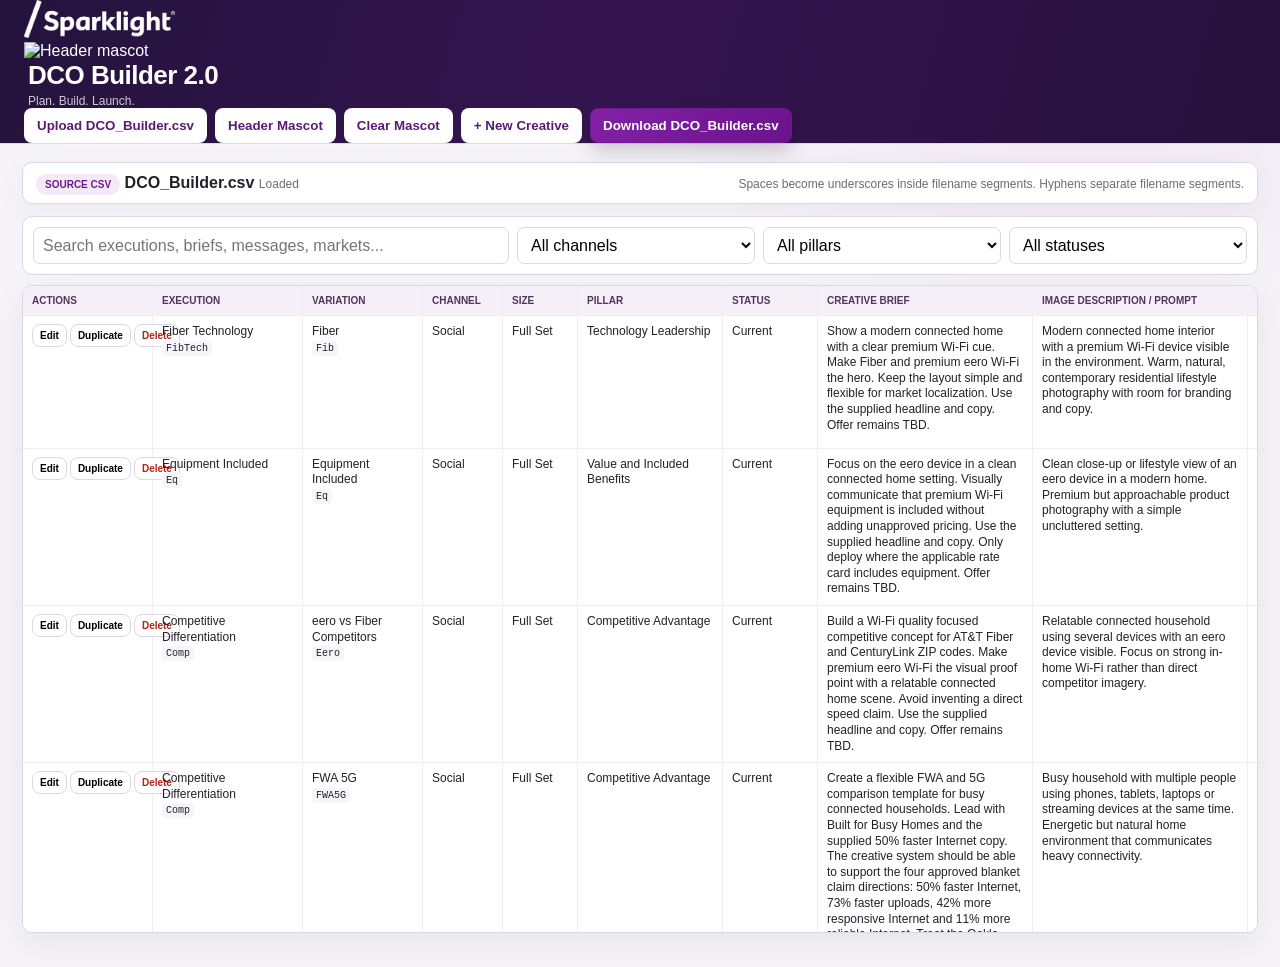
==== DCO_Builder_2.0.html @ 2aca65b0 "Add files via upload" ====
<!doctype html>
<html lang="en">
<head>
<meta charset="utf-8"><meta name="viewport" content="width=device-width,initial-scale=1">
<title>DCO Builder 2.0</title>
<link rel="stylesheet" href="DCO_Builder_2.0.css">
</head>
<body>
<header>
  <div class="header-row">
    <div class="brand-zone">
      <img class="brand-logo" src="assets/Sparklight(R)-reverse-rgb.png" alt="Sparklight" onerror="this.src='assets/Sparklight(R)-purple-rgb.png'">
      <div id="mascotSlot" class="mascot-slot"><img id="mascotImg" alt="Header mascot"></div>
      <div class="title-wrap"><h1>DCO Builder 2.0</h1><div class="sub">Plan. Build. Launch.</div></div>
    </div>
    <div class="actions">
      <button onclick="document.getElementById('csvFile').click()">Upload DCO_Builder.csv</button>
      <input id="csvFile" class="hidden" type="file" accept=".csv">
      <button onclick="document.getElementById('mascotFile').click()">Header Mascot</button>
      <input id="mascotFile" class="hidden" type="file" accept="image/*">
      <button onclick="clearMascot()">Clear Mascot</button>
      <button onclick="addRow()">+ New Creative</button>
      <button class="primary" onclick="downloadCSV()">Download DCO_Builder.csv</button>
    </div>
  </div>
</header>

<main>
<div class="source">
  <div><span class="pill">SOURCE CSV</span> <strong>DCO_Builder.csv</strong> <span class="sub" id="dirty">Loaded</span></div>
  <div class="sub">Spaces become underscores inside filename segments. Hyphens separate filename segments.</div>
</div>

<div class="toolbar">
  <input id="search" placeholder="Search executions, briefs, messages, markets..." oninput="render()">
  <select id="fc" onchange="render()"><option value="">All channels</option></select>
  <select id="fp" onchange="render()"><option value="">All pillars</option></select>
  <select id="fs" onchange="render()"><option value="">All statuses</option></select>
</div>

<div class="tablewrap"><table>
<thead><tr>
<th style="width:130px">Actions</th>
<th style="width:150px">Execution</th>
<th style="width:120px">Variation</th>
<th style="width:80px">Channel</th>
<th style="width:75px">Size</th>
<th style="width:145px">Pillar</th>
<th style="width:95px">Status</th>
<th style="width:215px">Creative Brief</th>
<th style="width:215px">Image Description / Prompt</th>
<th style="width:110px">Image</th>
<th style="width:215px">Supporting Copy</th>
<th style="width:280px">Details</th>
</tr></thead>
<tbody id="tbody"></tbody>
</table></div>
</main>

<div class="modal" id="modal"><div class="dialog">
<div class="dhead">
  <div><strong id="title">Edit Creative Execution</strong><div class="sub">Human-friendly names in front. Codes and proposed filenames are generated automatically.</div></div>
  <button onclick="closeM()">✕</button>
</div>
<div class="dbody"><div class="grid">

<div><label>Execution</label><input data-f="Execution" oninput="autoCodes()"></div>
<div><label>Variation</label><input data-f="Variation" oninput="autoCodes()"></div>
<div class="codebox"><label>Generated Codes</label><div class="row"><span class="code" id="execCodePreview"></span><span class="code" id="varCodePreview"></span></div></div>

<div><label>Channel</label><select data-f="Channel" onchange="refreshSizes()"><option>Display</option><option>Social</option><option>Landing Page</option><option>Email</option></select></div>
<div><label>Size</label><select data-f="Size" onchange="updateFilenamePreview()"></select><div id="sizeNote" class="size-note"></div></div>
<div><label>Status</label><select data-f="Status" onchange="statusChanged()"></select></div>

<div><label>Pillar</label><select data-f="Pillar"></select></div>
<div><label>Category</label><input data-f="Category"></div>
<div><label>Market Zip</label><input data-f="Market_Zip"></div>

<div class="two"><label>Target</label><input data-f="Target"></div>
<div><label>Offer</label><input data-f="Offer"></div>

<div id="startWrap" class="lifecycle hidden"><label>Start Date</label><input data-f="Start_Date" type="date"><div class="sub">Required when Status is Future.</div></div>
<div id="endWrap" class="lifecycle hidden"><label>End Date</label><input data-f="End_Date" type="date"><div class="sub">Required when Status is Retired.</div></div>

<div class="section"><div class="section-title">Creative Brief</div></div>
<div class="wide"><textarea data-f="Creative_Brief"></textarea></div>

<div class="section"><div class="section-title">Image Description / Prompt</div></div>
<div class="wide"><textarea data-f="Image_Description_Prompt"></textarea></div>

<div class="wide assetbox">
  <div id="assetPreview" class="asset-preview">No image selected</div>
  <div>
    <label>Image Asset</label>
    <input data-f="Image_Asset" placeholder="assets/example.jpg">
    <div class="asset-actions">
      <button type="button" onclick="document.getElementById('imageFile').click()">Choose Image</button>
      <input id="imageFile" class="hidden" type="file" accept="image/*">
      <button type="button" onclick="clearImage()">Clear</button>
    </div>
    <div class="asset-tip">The CSV stores the relative path as <strong>assets/filename.ext</strong>. Keep the actual file in the project's assets folder.</div>
  </div>
</div>

<div class="section"><div class="section-title">Supporting Copy <span class="sub">(not on ad)</span></div>
<div class="sub">Accompanying copy used outside the image file, such as the post text or caption that runs with a Social ad. It is delivered with the creative but is not placed on the image itself.</div></div>
<div class="wide"><textarea data-f="Supporting_Copy"></textarea></div>

<div class="section"><div class="section-title">Message Priority <span class="sub">(on-ad messages)</span></div>
<div class="sub">Required messages never drop. Remaining messages survive according to priority and available space.</div></div>
<div class="wide"><div id="msgs" class="msglist"></div></div>

<div class="section"><div class="section-title">Always Reserved Logo Area</div></div>
<div class="wide logo">
  <strong>Sparklight logo</strong> — template space is always reserved.
  <div class="logo-options">
    <div class="logo-card"><img src="assets/Sparklight(R)-black-rgb.png"><small>Black</small></div>
    <div class="logo-card"><img src="assets/Sparklight(R)-gray-rgb.png"><small>Gray</small></div>
    <div class="logo-card"><img src="assets/Sparklight(R)-purple-rgb.png"><small>Purple</small></div>
    <div class="logo-card dark"><img src="assets/Sparklight(R)-reverse-rgb.png"><small>Reverse</small></div>
  </div>
</div>

<div class="section"><div class="section-title">Legal</div></div>
<div class="wide"><label>Full Legal</label><textarea data-f="Legal_Full"></textarea></div>
<div class="wide"><label>Short Legal</label><textarea data-f="Legal_Short"></textarea></div>
<div class="wide"><label>Approval Notes</label><textarea data-f="Approval_Notes"></textarea></div>

<div class="section"><div class="section-title">Proposed Filename Preview</div><div class="sub">Format: DCO-Channel_Size-Execution-Variation. If Execution and Variation codes duplicate, the duplicate Variation segment is omitted.</div></div>
<div class="wide logicbox" id="filenamePreview"></div>

</div></div>
<div class="dfoot"><button onclick="closeM()">Cancel</button><button class="primary" onclick="save()">Save Creative</button></div>
</div></div>

<script>
const SEED=[{"Execution": "Fiber Technology", "Execution_Code": "FibTech", "Variation": "Fiber", "Variation_Code": "Fib", "Pillar": "Technology Leadership", "Category": "Fiber Technology", "Target": "Fiber enabled expansion markets and ZIP codes over indexing to fiber", "Market_Zip": "TBD", "Offer": "TBD", "Channel": "Social", "Size": "Full Set", "Status": "Current", "Start_Date": "", "End_Date": "", "Creative_Brief": "Show a modern connected home with a clear premium Wi-Fi cue. Make Fiber and premium eero Wi-Fi the hero. Keep the layout simple and flexible for market localization. Use the supplied headline and copy. Offer remains TBD.", "Image_Description_Prompt": "Modern connected home interior with a premium Wi-Fi device visible in the environment. Warm, natural, contemporary residential lifestyle photography with room for branding and copy.", "Image_Asset": "", "Supporting_Copy": "Experience Sparklight Fiber with Better Wi-Fi.", "Message_1": "Fiber Internet. Premium eero Wi-Fi.", "Message_1_Required": "1", "Message_2": "", "Message_2_Required": "0", "Message_3": "", "Message_3_Required": "0", "Message_4": "", "Message_4_Required": "0", "Message_5": "", "Message_5_Required": "0", "Message_6": "", "Message_6_Required": "0", "Legal_Full": "", "Legal_Short": "", "Approval_Notes": "Localize by market name where feasible."}, {"Execution": "Equipment Included", "Execution_Code": "Eq", "Variation": "Equipment Included", "Variation_Code": "Eq", "Pillar": "Value and Included Benefits", "Category": "Equipment Included", "Target": "Rate cards that include equipment", "Market_Zip": "TBD", "Offer": "TBD", "Channel": "Social", "Size": "Full Set", "Status": "Current", "Start_Date": "", "End_Date": "", "Creative_Brief": "Focus on the eero device in a clean connected home setting. Visually communicate that premium Wi-Fi equipment is included without adding unapproved pricing. Use the supplied headline and copy. Only deploy where the applicable rate card includes equipment. Offer remains TBD.", "Image_Description_Prompt": "Clean close-up or lifestyle view of an eero device in a modern home. Premium but approachable product photography with a simple uncluttered setting.", "Image_Asset": "", "Supporting_Copy": "No extra monthly equipment fees.", "Message_1": "Powerful eero Wi-Fi. Included.", "Message_1_Required": "1", "Message_2": "", "Message_2_Required": "0", "Message_3": "", "Message_3_Required": "0", "Message_4": "", "Message_4_Required": "0", "Message_5": "", "Message_5_Required": "0", "Message_6": "", "Message_6_Required": "0", "Legal_Full": "", "Legal_Short": "", "Approval_Notes": ""}, {"Execution": "Competitive Differentiation", "Execution_Code": "Comp", "Variation": "eero vs Fiber Competitors", "Variation_Code": "Eero", "Pillar": "Competitive Advantage", "Category": "Competitive Differentiation", "Target": "eero vs ATT Fiber and CenturyLink ZIP codes", "Market_Zip": "TBD", "Offer": "TBD", "Channel": "Social", "Size": "Full Set", "Status": "Current", "Start_Date": "", "End_Date": "", "Creative_Brief": "Build a Wi-Fi quality focused competitive concept for AT&T Fiber and CenturyLink ZIP codes. Make premium eero Wi-Fi the visual proof point with a relatable connected home scene. Avoid inventing a direct speed claim. Use the supplied headline and copy. Offer remains TBD.", "Image_Description_Prompt": "Relatable connected household using several devices with an eero device visible. Focus on strong in-home Wi-Fi rather than direct competitor imagery.", "Image_Asset": "", "Supporting_Copy": "Get award-winning eero Wi-Fi with Sparklight.", "Message_1": "Your Internet Is Only As Good As Your Wi-Fi", "Message_1_Required": "1", "Message_2": "", "Message_2_Required": "0", "Message_3": "", "Message_3_Required": "0", "Message_4": "", "Message_4_Required": "0", "Message_5": "", "Message_5_Required": "0", "Message_6": "", "Message_6_Required": "0", "Legal_Full": "", "Legal_Short": "", "Approval_Notes": ""}, {"Execution": "Competitive Differentiation", "Execution_Code": "Comp", "Variation": "FWA 5G", "Variation_Code": "FWA5G", "Pillar": "Competitive Advantage", "Category": "Competitive Differentiation", "Target": "Markets with high fixed wireless adoption and broad use across MSO", "Market_Zip": "TBD", "Offer": "TBD", "Channel": "Social", "Size": "Full Set", "Status": "Current", "Start_Date": "", "End_Date": "", "Creative_Brief": "Create a flexible FWA and 5G comparison template for busy connected households. Lead with Built for Busy Homes and the supplied 50% faster Internet copy. The creative system should be able to support the four approved blanket claim directions: 50% faster Internet, 73% faster uploads, 42% more responsive Internet and 11% more reliable Internet. Treat the Ookla support and disclaimer as required claim context. Offer remains TBD.", "Image_Description_Prompt": "Busy household with multiple people using phones, tablets, laptops or streaming devices at the same time. Energetic but natural home environment that communicates heavy connectivity.", "Image_Asset": "", "Supporting_Copy": "Sparklight delivers 50% faster Internet speeds than 5G Home Internet.*", "Message_1": "Built for Busy Homes", "Message_1_Required": "1", "Message_2": "Sparklight has 50% faster internet speeds than FWA and 5G Home Internet", "Message_2_Required": "0", "Message_3": "Sparklight has 73% faster upload speeds than FWA and 5G Home Internet", "Message_3_Required": "0", "Message_4": "Sparklight has 42% more responsive internet speeds than FWA and 5G Home Internet", "Message_4_Required": "0", "Message_5": "Sparklight has 11% more reliable internet speeds than FWA and 5G Home Internet.", "Message_5_Required": "0", "Message_6": "", "Message_6_Required": "0", "Legal_Full": "Based on Sparklight's analysis of Ookla Speedtest Intelligence data during H1 2026 in Sparklight's footprint. Ookla trademarks used under license and reprinted with permission.", "Legal_Short": "TBD - Approved short legal version required.", "Approval_Notes": "Ookla support required. Follow up is pending on the wording Sparklight's analysis."}, {"Execution": "Competitive Differentiation", "Execution_Code": "Comp", "Variation": "MetroNet", "Variation_Code": "Met_Vin", "Pillar": "Competitive Advantage", "Category": "Competitive Differentiation", "Target": "MetroNet comparison", "Market_Zip": "Vincennes_IN", "Offer": "TBD", "Channel": "Social", "Size": "Full Set", "Status": "Current", "Start_Date": "", "End_Date": "", "Creative_Brief": "Build a Vincennes specific competitive speed concept. Show a household with multiple people or devices to reinforce Enough Internet For Everyone, while making the fastest download speeds in Vincennes claim prominent. Use the supplied headline and copy and reserve space for the Ookla disclaimer. Offer remains TBD.", "Image_Description_Prompt": "Household with multiple people and connected devices in use at once. Comfortable everyday home setting that suggests enough bandwidth for everyone.", "Image_Asset": "", "Supporting_Copy": "Powered By The Fastest Download Speeds In Vincennes*.", "Message_1": "Enough Internet For Everyone", "Message_1_Required": "1", "Message_2": "Fastest download speeds in Vincennes based on Ookla Speedtest Intelligence data for 1H 2026.", "Message_2_Required": "0", "Message_3": "", "Message_3_Required": "0", "Message_4": "", "Message_4_Required": "0", "Message_5": "", "Message_5_Required": "0", "Message_6": "", "Message_6_Required": "0", "Legal_Full": "Based on Ookla Speedtest Intelligence data for 1H 2026. Ookla trademarks used under license and reprinted with permission.", "Legal_Short": "TBD - Approved short legal version required.", "Approval_Notes": "Ookla claim."}, {"Execution": "Competitive Differentiation", "Execution_Code": "Comp", "Variation": "CenturyLink", "Variation_Code": "Ctl_Boi", "Pillar": "Competitive Advantage", "Category": "Competitive Differentiation", "Target": "CenturyLink comparison", "Market_Zip": "Boise_ID", "Offer": "TBD", "Channel": "Social", "Size": "Full Set", "Status": "Current", "Start_Date": "", "End_Date": "", "Creative_Brief": "Create a Boise competitive comparison against CenturyLink. Make the faster download speed claim the main message and support it visually with Gig Internet and premium eero Wi-Fi. Keep the comparison clean rather than overly aggressive. Use the supplied headline and copy and reserve space for the Ookla disclaimer. Offer remains TBD.", "Image_Description_Prompt": "Modern household using multiple connected devices with a premium Wi-Fi device visible. Clean, confident lifestyle imagery suitable for a speed comparison message.", "Image_Asset": "", "Supporting_Copy": "Upgrade to Gig speed Internet with premium eero Wi-Fi.", "Message_1": "Sparklight Download Speeds Are Faster Than CenturyLink*", "Message_1_Required": "1", "Message_2": "Sparklight download speeds are faster than CenturyLink based on Ookla Speedtest Intelligence data for 1H 2026.", "Message_2_Required": "0", "Message_3": "", "Message_3_Required": "0", "Message_4": "", "Message_4_Required": "0", "Message_5": "", "Message_5_Required": "0", "Message_6": "", "Message_6_Required": "0", "Legal_Full": "Based on Ookla Speedtest Intelligence data for 1H 2026. Ookla trademarks used under license and reprinted with permission.", "Legal_Short": "TBD - Approved short legal version required.", "Approval_Notes": "Ookla claim."}, {"Execution": "Competitive Differentiation", "Execution_Code": "Comp", "Variation": "Plateau", "Variation_Code": "Plat_Ros", "Pillar": "Competitive Advantage", "Category": "Competitive Differentiation", "Target": "Plateau comparison", "Market_Zip": "Roswell_NM", "Offer": "TBD", "Channel": "Social", "Size": "Full Set", "Status": "Current", "Start_Date": "", "End_Date": "", "Creative_Brief": "Create a Roswell competitive comparison against Plateau. Make the faster download speed claim the primary message and support it with Gig Internet and premium eero Wi-Fi imagery. Use the supplied headline and copy and reserve space for the Ookla disclaimer. Route the finished creative to Ookla for review and approval. Offer remains TBD.", "Image_Description_Prompt": "Modern connected household with multiple devices and a premium Wi-Fi device visible. Confident, clean lifestyle imagery suitable for a faster-download message.", "Image_Asset": "", "Supporting_Copy": "Upgrade to Gig speed Internet with premium eero Wi-Fi.", "Message_1": "Sparklight Download Speeds Are Faster Than Plateau*", "Message_1_Required": "1", "Message_2": "Sparklight download speeds are faster than Plateau based on Ookla Speedtest Intelligence data for 1H 2026.", "Message_2_Required": "0", "Message_3": "", "Message_3_Required": "0", "Message_4": "", "Message_4_Required": "0", "Message_5": "", "Message_5_Required": "0", "Message_6": "", "Message_6_Required": "0", "Legal_Full": "Based on Ookla Speedtest Intelligence data for 1H 2026. Ookla trademarks used under license and reprinted with permission.", "Legal_Short": "TBD - Approved short legal version required.", "Approval_Notes": "Ookla claim. Ookla must review and approve creative."}, {"Execution": "Competitive Differentiation", "Execution_Code": "Comp", "Variation": "DSL", "Variation_Code": "DSL", "Pillar": "Competitive Advantage", "Category": "Competitive Differentiation", "Target": "DSL only ZIP codes", "Market_Zip": "TBD", "Offer": "TBD", "Channel": "Social", "Size": "Full Set", "Status": "Current", "Start_Date": "", "End_Date": "", "Creative_Brief": "Use an upgrade story that makes older DSL feel insufficient for a modern connected household without adding unsupported comparative claims. Show multiple devices or everyday high bandwidth activity and position Gig Internet plus premium eero Wi-Fi as the next step. Use the supplied headline and copy. Offer remains TBD.", "Image_Description_Prompt": "Modern household using several high-bandwidth devices such as laptop, tablet, streaming TV or gaming setup. Contemporary scene that makes older connectivity feel outgrown without showing a competitor.", "Image_Asset": "", "Supporting_Copy": "Upgrade to Gig speed Internet with premium eero Wi-Fi.", "Message_1": "Your Home Has Outgrown DSL", "Message_1_Required": "1", "Message_2": "", "Message_2_Required": "0", "Message_3": "", "Message_3_Required": "0", "Message_4": "", "Message_4_Required": "0", "Message_5": "", "Message_5_Required": "0", "Message_6": "", "Message_6_Required": "0", "Legal_Full": "", "Legal_Short": "", "Approval_Notes": ""}, {"Execution": "Competitive Differentiation", "Execution_Code": "Comp", "Variation": "Starlink", "Variation_Code": "Star", "Pillar": "Competitive Advantage", "Category": "Competitive Differentiation", "Target": "Starlink competitive markets", "Market_Zip": "TBD", "Offer": "TBD", "Channel": "Social", "Size": "Full Set", "Status": "Current", "Start_Date": "", "End_Date": "", "Creative_Brief": "Create a playful but clean terrestrial Internet alternative to Starlink. A subtle sky or satellite cue can set up the contrast, while the hero should be a dependable connected home experience. Keep reliability language to the supplied copy and avoid adding unsupported performance claims. Offer remains TBD.", "Image_Description_Prompt": "Dependable connected home at dusk or evening with a subtle sky cue outside. Keep the home and reliable terrestrial connection as the hero; avoid literal competitor branding.", "Image_Asset": "", "Supporting_Copy": "Sparklight is built for a reliable connection.", "Message_1": "Your Best Internet Doesn't Come From Space", "Message_1_Required": "1", "Message_2": "", "Message_2_Required": "0", "Message_3": "", "Message_3_Required": "0", "Message_4": "", "Message_4_Required": "0", "Message_5": "", "Message_5_Required": "0", "Message_6": "", "Message_6_Required": "0", "Legal_Full": "", "Legal_Short": "", "Approval_Notes": ""}, {"Execution": "Competitor Outage Response", "Execution_Code": "Outage", "Variation": "Competitor Outage", "Variation_Code": "Resp", "Pillar": "Market Events", "Category": "Competitor Outage Response", "Target": "ZIP codes experiencing competitor outages", "Market_Zip": "DYNAMIC", "Offer": "TBD", "Channel": "Social", "Size": "Full Set", "Status": "Current", "Start_Date": "", "End_Date": "", "Creative_Brief": "Build a responsive switch message for ZIP codes experiencing competitor outages. Show the relief of a household getting back online and emphasize Gig Internet, premium eero Wi-Fi and local support. Keep the tone helpful rather than exploitative. Use the supplied headline and copy. Offer remains TBD.", "Image_Description_Prompt": "Household happily reconnected and using devices after an interruption. Helpful, relieved, positive tone rather than frustration or competitor-bashing.", "Image_Asset": "", "Supporting_Copy": "Switch today and get Gig speed Internet, premium eero Wi-Fi and local support.", "Message_1": "Looking for a More Reliable Connection?", "Message_1_Required": "1", "Message_2": "", "Message_2_Required": "0", "Message_3": "", "Message_3_Required": "0", "Message_4": "", "Message_4_Required": "0", "Message_5": "", "Message_5_Required": "0", "Message_6": "", "Message_6_Required": "0", "Legal_Full": "", "Legal_Short": "", "Approval_Notes": ""}, {"Execution": "Mobile Differentiator", "Execution_Code": "Mob", "Variation": "Mobile Upgrade Internet", "Variation_Code": "UPG", "Pillar": "Value and Included Benefits", "Category": "Mobile Differentiator", "Target": "Broad market deployment", "Market_Zip": "BROAD", "Offer": "TBD", "Channel": "Social", "Size": "Full Set", "Status": "Current", "Start_Date": "", "End_Date": "", "Creative_Brief": "Create a simple bundle story that visually connects home Internet and mobile. Show a phone plus a connected home or person using both services. Make one year of FREE mobile service easy to understand while keeping Gig speed Internet as the anchor. Use the supplied headline and copy. Offer remains TBD.", "Image_Description_Prompt": "Person or family using a smartphone in a connected home environment. Visually connect mobile service with home Internet in one simple lifestyle scene.", "Image_Asset": "", "Supporting_Copy": "Get Gig-speed Internet plus one year of FREE mobile service.", "Message_1": "Upgrade Your Internet. Get Mobile Included.", "Message_1_Required": "1", "Message_2": "", "Message_2_Required": "0", "Message_3": "", "Message_3_Required": "0", "Message_4": "", "Message_4_Required": "0", "Message_5": "", "Message_5_Required": "0", "Message_6": "", "Message_6_Required": "0", "Legal_Full": "", "Legal_Short": "", "Approval_Notes": ""}, {"Execution": "Mobile Differentiator", "Execution_Code": "Mob", "Variation": "Mobile Three Benefits", "Variation_Code": "3Ben", "Pillar": "Value and Included Benefits", "Category": "Mobile Differentiator", "Target": "Broad market deployment", "Market_Zip": "BROAD", "Offer": "TBD", "Channel": "Social", "Size": "Full Set", "Status": "Current", "Start_Date": "", "End_Date": "", "Creative_Brief": "Build a three benefit visual system with equal clear cues for Gig speed Internet, premium eero Wi-Fi and one year FREE Mobile. A simple three part composition or icon supported layout could work well. Use the supplied headline and copy. Offer remains TBD.", "Image_Description_Prompt": "Connected household scene that can visually support three benefits: fast Internet, premium Wi-Fi and mobile. Keep the composition simple enough for modular callouts.", "Image_Asset": "", "Supporting_Copy": "Gig-speed Internet + Premium eero Wi-Fi + One Year FREE Mobile.", "Message_1": "One Gig. Three Big Benefits.", "Message_1_Required": "1", "Message_2": "", "Message_2_Required": "0", "Message_3": "", "Message_3_Required": "0", "Message_4": "", "Message_4_Required": "0", "Message_5": "", "Message_5_Required": "0", "Message_6": "", "Message_6_Required": "0", "Legal_Full": "", "Legal_Short": "", "Approval_Notes": ""}, {"Execution": "2 Gig Targeting", "Execution_Code": "2Gig", "Variation": "2 Gig", "Variation_Code": "2Gig", "Pillar": "Technology Leadership", "Category": "2 Gig Targeting", "Target": "Areas with multi Gig availability", "Market_Zip": "TBD", "Offer": "TBD", "Channel": "Social", "Size": "Full Set", "Status": "Current", "Start_Date": "", "End_Date": "", "Creative_Brief": "Create a premium high performance upgrade concept for areas with multi Gig availability. Make 2 Gig the hero and visually support it with premium eero Wi-Fi and one year FREE Mobile as added benefits. Keep the composition energetic but simple. Use the supplied headline and copy. Offer remains TBD.", "Image_Description_Prompt": "Premium high-performance home Internet scene with gaming, streaming or multiple connected devices. Contemporary, energetic and polished without feeling overly technical.", "Image_Asset": "", "Supporting_Copy": "2 Gig Internet + Premium eero Wi-Fi + 1 Year FREE Mobile", "Message_1": "The Ultimate Internet Upgrade", "Message_1_Required": "1", "Message_2": "", "Message_2_Required": "0", "Message_3": "", "Message_3_Required": "0", "Message_4": "", "Message_4_Required": "0", "Message_5": "", "Message_5_Required": "0", "Message_6": "", "Message_6_Required": "0", "Legal_Full": "", "Legal_Short": "", "Approval_Notes": ""}, {"Execution": "Superior Network Performance", "Execution_Code": "NetPerf", "Variation": "Opensignal Network Leadership", "Variation_Code": "Open", "Pillar": "Network Performance", "Category": "Superior Network Performance", "Target": "Markets and ZIP codes where Opensignal confirms network leadership", "Market_Zip": "TBD", "Offer": "TBD", "Channel": "Social", "Size": "Full Set", "Status": "Current", "Start_Date": "", "End_Date": "", "Creative_Brief": "Create a dependable network performance story for markets where Opensignal confirms leadership. Use an everyday connected home scene that communicates confidence and consistency rather than a specific speed comparison. Use the supplied headline and copy. Do not invent an Opensignal claim or disclaimer. Offer remains TBD.", "Image_Description_Prompt": "Everyday connected household using Internet comfortably and confidently. Calm, dependable lifestyle photography that suggests consistent network performance without a specific competitive claim.", "Image_Asset": "", "Supporting_Copy": "Sparklight delivers fast, dependable Internet on a fiber-fueled network.", "Message_1": "Performance You Can Count On", "Message_1_Required": "1", "Message_2": "Only deploy in markets and ZIP codes where Opensignal data confirms network leadership.", "Message_2_Required": "0", "Message_3": "", "Message_3_Required": "0", "Message_4": "", "Message_4_Required": "0", "Message_5": "", "Message_5_Required": "0", "Message_6": "", "Message_6_Required": "0", "Legal_Full": "TBD - Opensignal legal language required.", "Legal_Short": "TBD - Opensignal short legal required.", "Approval_Notes": "Opensignal support is required before using this execution in a market. The source guide does not provide a specific Opensignal claim or disclaimer."}], COLS=["Execution", "Execution_Code", "Variation", "Variation_Code", "Pillar", "Category", "Target", "Market_Zip", "Offer", "Channel", "Size", "Status", "Start_Date", "End_Date", "Creative_Brief", "Image_Description_Prompt", "Image_Asset", "Supporting_Copy", "Message_1", "Message_1_Required", "Message_2", "Message_2_Required", "Message_3", "Message_3_Required", "Message_4", "Message_4_Required", "Message_5", "Message_5_Required", "Message_6", "Message_6_Required", "Legal_Full", "Legal_Short", "Approval_Notes"], PILLARS=["Technology Leadership", "Value & Included Benefits", "Competitive Advantage", "Market Events", "Network Performance"], STATUSES=["Current", "Future", "Retired"], EXEC_MAP={"Fiber Technology": "FibTech", "Equipment Included": "Eq", "Competitive Differentiation": "Comp", "Competitor Outage Response": "Outage", "Mobile Differentiator": "Mob", "2 Gig Targeting": "2Gig", "Superior Network Performance": "NetPerf"}, VAR_MAP={"Fiber": "Fib", "Equipment Included": "Eq", "eero vs Fiber Competitors": "Eero", "FWA 5G": "FWA5G", "MetroNet": "Met_Vin", "CenturyLink": "Ctl_Boi", "Plateau": "Plat_Ros", "DSL": "DSL", "Starlink": "Star", "Competitor Outage": "Resp", "Mobile Upgrade": "Upg", "Mobile Three Benefits": "3Ben", "2 Gig": "2Gig", "Opensignal Network Leadership": "Open"};
let data=JSON.parse(JSON.stringify(SEED)), idx=-1, tempImageURL='';
const MF=[1,2,3,4,5,6].map(i=>'Message_'+i), RF=[1,2,3,4,5,6].map(i=>'Message_'+i+'_Required');
const SIZESETS={
  'Display':['Full Set','160x600','300x50','300x250','300x600','320x50','728x90','970x90','970x250'],
  'Social':['Full Set','1920x1080','1350x1080','1080x1080'],
  'Landing Page':['Custom'],
  'Email':['Custom']
};
const E=s=>String(s??'').replace(/[&<>"']/g,m=>({'&':'&amp;','<':'&lt;','>':'&gt;','"':'&quot;',"'":'&#039;'}[m]));
const el=f=>document.querySelector(`[data-f="${f}"]`);
const uniq=c=>[...new Set(data.map(r=>(r[c]||'').trim()).filter(Boolean))].sort();

function filenameSafe(s){
  return String(s||'').trim().replace(/-/g,' ').replace(/[^A-Za-z0-9 ]+/g,' ').replace(/\s+/g,'_').replace(/^_+|_+$/g,'');
}
function camelCode(s){
  const words=String(s||'').trim().split(/[^A-Za-z0-9]+/).filter(Boolean);
  if(!words.length) return 'TBD';
  return words.map((w,i)=>{
    if(/^\d/.test(w)) return w;
    if(w.length<=3 && w===w.toUpperCase()) return w;
    return w.charAt(0).toUpperCase()+w.slice(1).toLowerCase();
  }).join('').slice(0,24);
}
function generateCode(human,map){return map[human]||camelCode(human)}
function sameCode(a,b){return filenameSafe(a).toLowerCase()===filenameSafe(b).toLowerCase()}
function autoCodes(){
  const ec=generateCode(el('Execution').value,EXEC_MAP), vc=generateCode(el('Variation').value,VAR_MAP);
  document.getElementById('execCodePreview').textContent=ec;
  document.getElementById('varCodePreview').textContent=vc;
  updateFilenamePreview();
}
function proposedFilenames(r){
  const channel=filenameSafe(r.Channel);
  const ec=r.Execution_Code||generateCode(r.Execution,EXEC_MAP);
  const vc=r.Variation_Code||generateCode(r.Variation,VAR_MAP);
  const sizes=r.Size==='Full Set' ? (SIZESETS[r.Channel]||[]).filter(x=>x!=='Full Set') : [r.Size];
  return sizes.map(s=>{
    const base=`DCO-${channel}_${filenameSafe(s)}-${filenameSafe(ec)}`;
    return sameCode(ec,vc) ? base : `${base}-${filenameSafe(vc)}`;
  });
}
function detailsCell(r){
  const files=proposedFilenames(r), parts=[];
  if(files.length) parts.push('<strong>Proposed filenames</strong>'+files.map(f=>`<span class="filename">${E(f)}</span>`).join(''));
  if(r.Market_Zip) parts.push('<strong>Market/ZIP:</strong> '+E(r.Market_Zip));
  if(r.Offer) parts.push('<strong>Offer:</strong> '+E(r.Offer));
  if(r.Status==='Future' && r.Start_Date) parts.push('<strong>Starts:</strong> '+E(r.Start_Date));
  if(r.Status==='Retired' && r.End_Date) parts.push('<strong>Ended:</strong> '+E(r.End_Date));
  return `<div class="details">${parts.join('<br>')}</div>`;
}
function imageCell(r){if(!r.Image_Asset)return '<span class="sub">None</span>';return `<img class="thumb" src="${E(r.Image_Asset)}" onerror="this.outerHTML='<span class=&quot;sub&quot;>Image path set</span>'">`;}
function filters(){
  [['fc','Channel','channels'],['fp','Pillar','pillars'],['fs','Status','statuses']].forEach(([id,c,l])=>{
    let x=document.getElementById(id),v=x.value;
    x.innerHTML=`<option value="">All ${l}</option>`+uniq(c).map(z=>`<option>${E(z)}</option>`).join('');
    if([...x.options].some(o=>o.value===v))x.value=v;
  });
}
function render(){
  let q=document.getElementById('search').value.toLowerCase(),c=document.getElementById('fc').value,p=document.getElementById('fp').value,s=document.getElementById('fs').value;
  let a=data.map((r,i)=>({r,i})).filter(x=>(!c||x.r.Channel===c)&&(!p||x.r.Pillar===p)&&(!s||x.r.Status===s)&&(!q||Object.values(x.r).join(' ').toLowerCase().includes(q)));
  document.getElementById('tbody').innerHTML=a.map(x=>`<tr>
<td class="rowbtns"><button onclick="edit(${x.i})">Edit</button><button onclick="dup(${x.i})">Duplicate</button><button class="danger" onclick="del(${x.i})">Delete</button></td>
<td>${E(x.r.Execution)}<br><span class="code">${E(x.r.Execution_Code)}</span></td>
<td>${E(x.r.Variation)}<br><span class="code">${E(x.r.Variation_Code)}</span></td>
<td>${E(x.r.Channel)}</td><td>${E(x.r.Size)}</td><td>${E(x.r.Pillar)}</td><td>${E(x.r.Status)}</td>
<td>${E(x.r.Creative_Brief)}</td><td>${E(x.r.Image_Description_Prompt)}</td><td>${imageCell(x.r)}</td><td>${E(x.r.Supporting_Copy)}</td><td>${detailsCell(x.r)}</td>
</tr>`).join('');
}
function buildControlled(){
  const p=el('Pillar'); p.innerHTML=PILLARS.map(v=>`<option>${E(v)}</option>`).join('');
  const s=el('Status'); s.innerHTML=STATUSES.map(v=>`<option>${E(v)}</option>`).join('');
}
function buildMsgs(r){
  document.getElementById('msgs').innerHTML=MF.map((f,i)=>`<div class="msg"><div class="num">${i+1}</div><input class="mtext" value="${E(r[f]||'')}" placeholder="Priority message ${i+1}"><label class="req"><input class="mreq" type="checkbox" ${String(r[RF[i]])==='1'?'checked':''}> Required</label><div><button onclick="move(${i},-1)">↑</button><button onclick="move(${i},1)">↓</button></div></div>`).join('');
}
function refreshSizes(preferred){
  const ch=el('Channel').value||'Display',s=el('Size'),opts=SIZESETS[ch]||['Custom'],want=preferred||s.value;
  s.innerHTML=opts.map(v=>`<option>${E(v)}</option>`).join('');
  s.value=opts.includes(want)?want:opts[0];
  document.getElementById('sizeNote').innerHTML=s.value==='Full Set'?`<strong>Full Set</strong><br>${opts.filter(v=>v!=='Full Set').map(E).join('<br>')}`:(s.value==='Custom'?'Custom size for this channel.':'');
  updateFilenamePreview();
}
function statusChanged(){
  const status=el('Status').value;
  document.getElementById('startWrap').classList.toggle('hidden',status!=='Future');
  document.getElementById('endWrap').classList.toggle('hidden',status!=='Retired');
}
function setImagePreview(path){
  const box=document.getElementById('assetPreview');
  if(tempImageURL){box.innerHTML=`<img src="${tempImageURL}">`;return}
  if(path)box.innerHTML=`<img src="${E(path)}" onerror="this.parentElement.textContent='Image path set: ${E(path)}'">`;
  else box.textContent='No image selected';
}
function setForm(r){
  buildControlled();
  COLS.forEach(c=>{if(el(c)&&c!=='Size'&&c!=='Execution_Code'&&c!=='Variation_Code')el(c).value=r[c]??''});
  buildMsgs(r);refreshSizes(r.Size||'Full Set');setImagePreview(r.Image_Asset||'');
  document.getElementById('execCodePreview').textContent=r.Execution_Code||generateCode(r.Execution,EXEC_MAP);
  document.getElementById('varCodePreview').textContent=r.Variation_Code||generateCode(r.Variation,VAR_MAP);
  statusChanged();updateFilenamePreview();
}
function updateFilenamePreview(){
  const r={
    Execution:el('Execution')?.value||'',Variation:el('Variation')?.value||'',
    Execution_Code:document.getElementById('execCodePreview')?.textContent||'',
    Variation_Code:document.getElementById('varCodePreview')?.textContent||'',
    Channel:el('Channel')?.value||'Display',Size:el('Size')?.value||'Full Set'
  };
  const f=proposedFilenames(r);
  document.getElementById('filenamePreview').innerHTML=f.length?f.map(x=>`<span class="filename">${E(x)}</span>`).join(''):'No filename yet.';
}
function edit(i){idx=i;document.getElementById('title').textContent='Edit Creative Execution';tempImageURL='';setForm(data[i]);document.getElementById('modal').classList.add('open')}
function addRow(){
  idx=-1;let r=Object.fromEntries(COLS.map(c=>[c,'']));
  r.Channel='Display';r.Size='Full Set';r.Status='Current';r.Pillar=PILLARS[0];
  tempImageURL='';setForm(r);document.getElementById('modal').classList.add('open');
}
function closeM(){if(tempImageURL)URL.revokeObjectURL(tempImageURL);tempImageURL='';document.getElementById('modal').classList.remove('open')}
function move(i,d){let j=i+d;if(j<0||j>5)return;let t=[...document.querySelectorAll('.mtext')],r=[...document.querySelectorAll('.mreq')];[t[i].value,t[j].value]=[t[j].value,t[i].value];let b=r[i].checked;r[i].checked=r[j].checked;r[j].checked=b;}
function clearImage(){el('Image_Asset').value='';if(tempImageURL)URL.revokeObjectURL(tempImageURL);tempImageURL='';setImagePreview('')}
document.getElementById('imageFile').addEventListener('change',e=>{
  const f=e.target.files[0];if(!f)return;if(tempImageURL)URL.revokeObjectURL(tempImageURL);
  tempImageURL=URL.createObjectURL(f);el('Image_Asset').value='assets/'+f.name;setImagePreview(el('Image_Asset').value);e.target.value='';
});
function save(){
  let r={};COLS.forEach(c=>r[c]=el(c)?el(c).value:'');
  r.Execution_Code=document.getElementById('execCodePreview').textContent;
  r.Variation_Code=document.getElementById('varCodePreview').textContent;
  let mt=[...document.querySelectorAll('.mtext')],mr=[...document.querySelectorAll('.mreq')];
  MF.forEach((f,i)=>{r[f]=mt[i].value;r[RF[i]]=mr[i].checked?'1':'0'});
  if(!r.Execution.trim()||!r.Variation.trim())return alert('Execution and Variation are required.');
  if(r.Status==='Future'&&!r.Start_Date)return alert('Start Date is required for Future creative.');
  if(r.Status==='Retired'&&!r.End_Date)return alert('End Date is required for Retired creative.');
  if(r.Status==='Current'){r.Start_Date=r.Start_Date||'';r.End_Date='';}
  if(idx<0)data.push(r);else data[idx]=r;
  document.getElementById('dirty').textContent='Edited — download DCO_Builder.csv to keep changes';
  closeM();filters();render();
}
function dup(i){let r=JSON.parse(JSON.stringify(data[i]));r.Variation=r.Variation+' Copy';r.Variation_Code=generateCode(r.Variation,VAR_MAP);data.splice(i+1,0,r);filters();render()}
function del(i){if(confirm('Delete this creative execution?')){data.splice(i,1);filters();render()}}
function ce(v){v=String(v??'');return /[",\n]/.test(v)?'"'+v.replace(/"/g,'""')+'"':v}
function downloadCSV(){
  let t=[COLS.join(','),...data.map(r=>COLS.map(c=>ce(r[c]||'')).join(','))].join('\n');
  let b=new Blob(['\ufeff'+t],{type:'text/csv'}),a=document.createElement('a');
  a.href=URL.createObjectURL(b);a.download='DCO_Builder.csv';a.click();URL.revokeObjectURL(a.href);
  document.getElementById('dirty').textContent='Downloaded';
}
function parse(t){
  let R=[],r=[],f='',q=false;
  for(let i=0;i<t.length;i++){let c=t[i];if(q){if(c==='"'&&t[i+1]==='"'){f+='"';i++}else if(c==='"')q=false;else f+=c}else{if(c==='"')q=true;else if(c===','){r.push(f);f=''}else if(c==='\n'){r.push(f.replace(/\r$/,''));R.push(r);r=[];f=''}else f+=c}}
  if(f.length||r.length){r.push(f);R.push(r)}let h=(R.shift()||[]).map(x=>x.replace(/^\ufeff/,''));
  return R.filter(x=>x.some(v=>v)).map(x=>Object.fromEntries(h.map((c,i)=>[c,x[i]??''])));
}
document.getElementById('csvFile').addEventListener('change',async e=>{
  let f=e.target.files[0];if(!f)return;
  let p=parse(await f.text()),missing=COLS.filter(c=>!(c in (p[0]||{})));
  if(missing.length)return alert('Wrong CSV structure. Missing: '+missing.join(', '));
  data=p.map(r=>Object.fromEntries(COLS.map(c=>[c,r[c]??''])));
  filters();render();document.getElementById('dirty').textContent='Loaded uploaded CSV';e.target.value='';
});

// Optional header mascot. Stored locally in this browser; no image = no gap.
const MASCOT_KEY='dco_builder_mascot';
function applyMascot(dataUrl){
  const slot=document.getElementById('mascotSlot'),img=document.getElementById('mascotImg');
  if(dataUrl){img.src=dataUrl;slot.classList.add('active')}else{img.removeAttribute('src');slot.classList.remove('active')}
}
document.getElementById('mascotFile').addEventListener('change',e=>{
  const f=e.target.files[0];if(!f)return;
  const reader=new FileReader();
  reader.onload=()=>{localStorage.setItem(MASCOT_KEY,reader.result);applyMascot(reader.result)};
  reader.readAsDataURL(f);e.target.value='';
});
function clearMascot(){localStorage.removeItem(MASCOT_KEY);applyMascot('')}
applyMascot(localStorage.getItem(MASCOT_KEY)||'');

filters();render();
</script>
</body></html>
---- DCO_Builder_2.0.css ----
:root{--p:#71188e;--ink:#24202a;--muted:#706a76;--line:#ddd7e3;--bg:#f6f4f8;--soft:#f2eaf5;--danger:#b42318}
*{box-sizing:border-box} body{margin:0;background:var(--bg);font-family:Inter,Segoe UI,Arial,sans-serif;color:var(--ink)}
header{position:sticky;top:0;z-index:10;background:#fff;border-bottom:1px solid var(--line);padding:14px 22px}
.top{display:flex;justify-content:space-between;align-items:center;gap:14px;flex-wrap:wrap}
.brand-wrap{display:flex;align-items:center;gap:14px} .brand-logo{height:34px;max-width:220px;object-fit:contain}
h1{margin:0;color:var(--p);font-size:22px} .sub{font-size:12px;color:var(--muted);margin-top:3px}
button{border:1px solid var(--line);background:#fff;border-radius:8px;padding:9px 12px;font-weight:700;cursor:pointer}
button.primary{background:var(--p);border-color:var(--p);color:#fff} button.danger{color:var(--danger)} .actions{display:flex;gap:8px;flex-wrap:wrap}
main{padding:18px 22px 34px} .source{background:#fff;border:1px solid var(--line);border-radius:10px;padding:11px 13px;margin-bottom:12px;display:flex;justify-content:space-between;gap:12px;flex-wrap:wrap}
.pill{background:var(--soft);color:var(--p);padding:5px 9px;border-radius:999px;font-size:10px;font-weight:800}
.toolbar{display:grid;grid-template-columns:2fr repeat(3,1fr);gap:8px;background:#fff;border:1px solid var(--line);border-radius:10px;padding:10px;margin-bottom:10px}
input,select,textarea{width:100%;border:1px solid var(--line);border-radius:7px;padding:8px 9px;font:inherit;background:#fff} textarea{min-height:86px;resize:vertical}
.tablewrap{background:#fff;border:1px solid var(--line);border-radius:10px;overflow:auto;max-height:72vh}
table{border-collapse:separate;border-spacing:0;width:100%;min-width:1780px;font-size:12px;table-layout:fixed}
th,td{padding:8px 9px;border-bottom:1px solid #eee;border-right:1px solid #f1eef3;vertical-align:top;white-space:normal;overflow-wrap:anywhere;line-height:1.3}
th{position:sticky;top:0;background:#f5eff8;text-align:left;color:#50365a;font-size:10px;text-transform:uppercase;z-index:2}
.rowbtns{white-space:nowrap} .rowbtns button{padding:5px 7px;font-size:10px;margin-right:3px}
.code{font-family:ui-monospace,SFMono-Regular,Consolas,monospace;background:#f8f5fa;border-radius:4px;padding:2px 4px;font-size:10px}
.details{font-size:11px;line-height:1.4} .filename{font-family:ui-monospace,SFMono-Regular,Consolas,monospace;font-size:10px;display:block;margin:3px 0}
.thumb{width:90px;height:58px;border:1px solid var(--line);border-radius:6px;object-fit:cover;background:#fafafa}
.modal{display:none;position:fixed;inset:0;background:rgba(18,13,22,.46);z-index:50;align-items:center;justify-content:center;padding:18px} .modal.open{display:flex}
.dialog{width:min(1120px,97vw);max-height:94vh;overflow:auto;background:#fff;border-radius:13px;box-shadow:0 28px 70px rgba(0,0,0,.26)}
.dhead,.dfoot{position:sticky;background:#fff;z-index:3;display:flex;align-items:center;justify-content:space-between;gap:10px;padding:14px 17px}
.dhead{top:0;border-bottom:1px solid var(--line)} .dfoot{bottom:0;border-top:1px solid var(--line);justify-content:flex-end}
.dbody{padding:17px} .grid{display:grid;grid-template-columns:repeat(3,1fr);gap:11px} .wide{grid-column:span 3} .two{grid-column:span 2}
label{display:block;margin-bottom:4px;font-size:10px;font-weight:800;text-transform:uppercase;color:#504756}
.section{grid-column:span 3;border-top:1px solid var(--line);padding-top:12px;margin-top:4px} .section-title{font-weight:800;color:var(--p);font-size:12px;margin-bottom:4px}
.codebox{background:#faf8fb;border:1px solid var(--line);border-radius:8px;padding:9px 10px} .codebox .row{display:flex;gap:8px;align-items:center;justify-content:space-between}
.size-note{margin-top:5px;padding:6px 8px;background:#faf8fb;border:1px solid var(--line);border-radius:7px;font-size:9px;line-height:1.2;color:var(--muted)}
.assetbox{display:grid;grid-template-columns:180px 1fr;gap:12px;align-items:start} .asset-preview{height:130px;border:1px dashed #b9afbf;border-radius:9px;background:#faf8fb;display:flex;align-items:center;justify-content:center;overflow:hidden;color:var(--muted);font-size:11px;text-align:center;padding:8px}
.asset-preview img{width:100%;height:100%;object-fit:cover} .asset-actions{display:flex;gap:7px;flex-wrap:wrap;margin-top:8px} .asset-tip{font-size:11px;color:var(--muted);line-height:1.45;margin-top:7px}
.msglist{display:flex;flex-direction:column;gap:7px} .msg{display:grid;grid-template-columns:30px 1fr 120px auto;gap:7px;align-items:center} .num{width:25px;height:25px;border-radius:50%;background:var(--p);color:#fff;display:flex;align-items:center;justify-content:center;font-size:11px;font-weight:800}
.req{display:flex;align-items:center;gap:6px;font-size:11px;font-weight:700;color:#55485b} .req input{width:auto} .msg button{padding:5px 7px}
.logo{background:#f8f5f9;border:1px solid var(--line);border-radius:8px;padding:11px} .logo-options{display:grid;grid-template-columns:repeat(4,1fr);gap:8px;margin-top:9px} .logo-card{background:#fff;border:1px solid var(--line);border-radius:7px;padding:8px;text-align:center} .logo-card.dark{background:#333} .logo-card img{max-width:100%;height:28px;object-fit:contain} .logo-card small{display:block;font-size:9px;color:var(--muted);margin-top:5px} .logo-card.dark small{color:#ddd}
.logic{display:grid;grid-template-columns:1fr 1fr;gap:10px} .logicbox{background:#faf8fb;border:1px solid var(--line);border-radius:8px;padding:10px;font-size:11px;line-height:1.45} .logicbox strong{color:var(--p)}
.hidden{display:none}
@media(max-width:900px){.toolbar{grid-template-columns:1fr 1fr}.grid{grid-template-columns:1fr}.wide,.two,.section{grid-column:span 1}.msg{grid-template-columns:30px 1fr}.logic{grid-template-columns:1fr}.assetbox{grid-template-columns:1fr}}
/* ===== DCO Builder 2.0 visual layer ===== */
:root{
  --dco-purple-deep:#24133d;
  --dco-purple:#71188e;
  --dco-purple-bright:#9128b6;
  --dco-lilac:#f3edf7;
  --dco-white:#ffffff;
}
body{
  background:
    radial-gradient(circle at 85% -10%, rgba(145,40,182,.10), transparent 30rem),
    #f6f4f8;
}
header{
  background:linear-gradient(105deg,#24133d 0%,#351550 48%,#25113b 100%);
  color:#fff;
  min-height:92px;
  padding:0 24px;
  overflow:visible;
}
.top{
  min-height:92px;
}
.brand-wrap{
  position:relative;
  min-width:560px;
  gap:0;
}
.brand-logo{
  height:38px;
  max-width:220px;
  filter:none;
  flex:0 0 auto;
}
.mascot-wrap{
  position:relative;
  width:150px;
  height:88px;
  flex:0 0 150px;
  margin-left:4px;
  margin-right:22px;
  align-self:flex-end;
  overflow:visible;
}
.mascot{
  position:absolute;
  left:0;
  bottom:-1px;
  width:145px;
  height:100px;
  object-fit:contain;
  object-position:center bottom;
  filter:drop-shadow(0 8px 10px rgba(0,0,0,.28));
  transform:translateY(9px);
}
.title-wrap{
  padding-left:4px;
}
header h1{
  color:#fff;
  font-size:26px;
  letter-spacing:-.02em;
}
header .sub{
  color:rgba(255,255,255,.78);
}
header button{
  border-color:rgba(255,255,255,.22);
}
header button:not(.primary){
  background:#fff;
  color:#5c1a76;
}
header button.primary{
  background:linear-gradient(135deg,#8421a7,#6a138b);
  box-shadow:0 8px 20px rgba(0,0,0,.18);
}
.source{
  box-shadow:0 8px 28px rgba(54,31,70,.05);
}
.tablewrap,.dialog{
  box-shadow:0 12px 34px rgba(55,31,71,.07);
}
@media(max-width:1000px){
  .brand-wrap{min-width:0;}
  .mascot-wrap{display:none;}
}
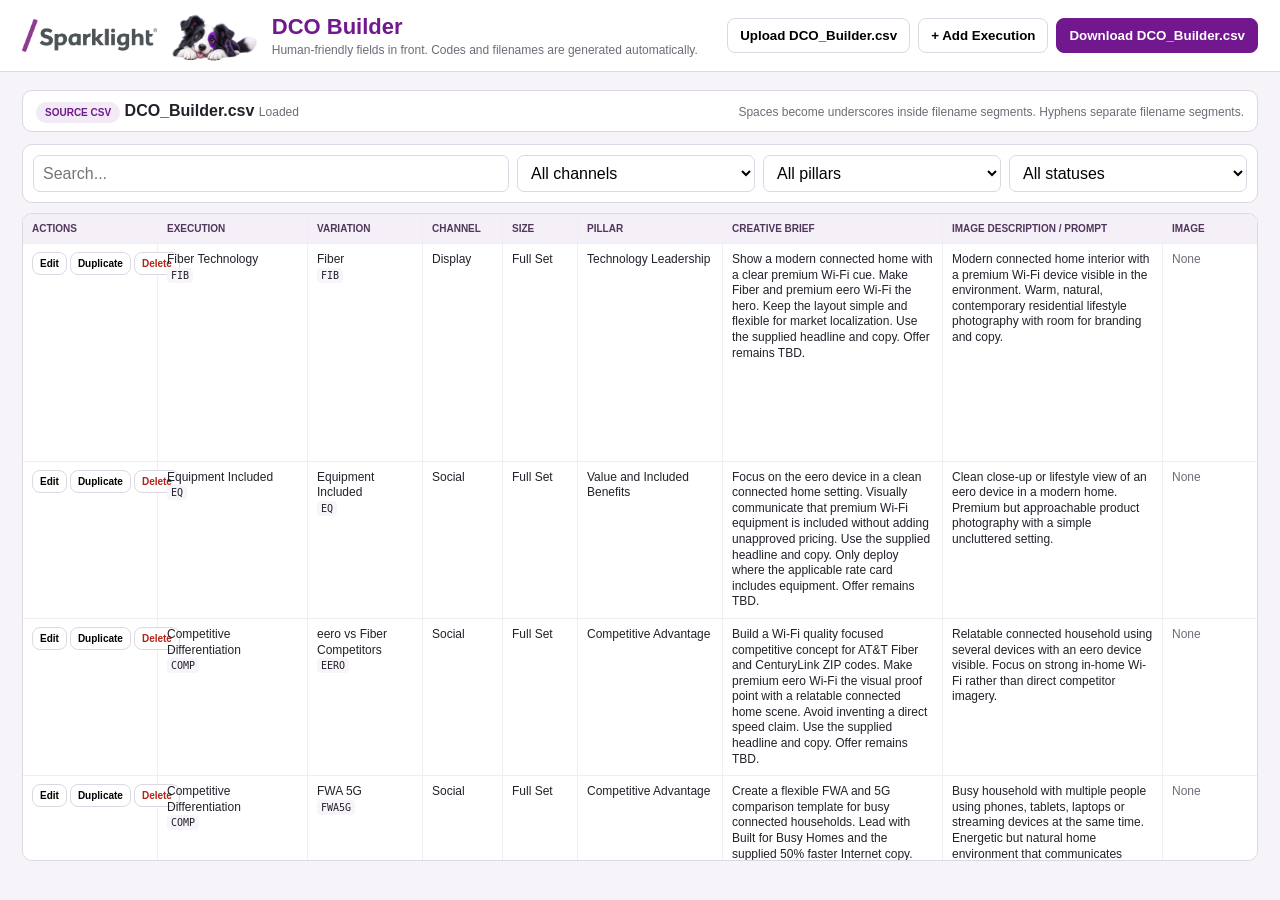
==== commit 41e94520: "Add files via upload" ====
--- a/DCO_Builder_2.0.html
+++ b/DCO_Builder_2.0.html
@@ -2,66 +2,69 @@
 <html lang="en">
 <head>
 <meta charset="utf-8"><meta name="viewport" content="width=device-width,initial-scale=1">
-<title>DCO Builder 2.0</title>
-<link rel="stylesheet" href="DCO_Builder_2.0.css">
+<title>DCO Builder</title>
+<style>
+:root{--p:#71188e;--ink:#24202a;--muted:#706a76;--line:#ddd7e3;--bg:#f6f4f8;--soft:#f2eaf5;--danger:#b42318}
+*{box-sizing:border-box} body{margin:0;background:var(--bg);font-family:Inter,Segoe UI,Arial,sans-serif;color:var(--ink)}
+header{position:sticky;top:0;z-index:10;background:#fff;border-bottom:1px solid var(--line);padding:14px 22px}
+.top{display:flex;justify-content:space-between;align-items:center;gap:14px;flex-wrap:wrap}
+.brand-wrap{display:flex;align-items:center;gap:14px}
+.brand-logo{height:34px;max-width:220px;object-fit:contain}
+.header-mascot{height:58px;max-width:110px;object-fit:contain;object-position:center bottom;display:block;margin:-8px 0 -14px 0}
+h1{margin:0;color:var(--p);font-size:22px} .sub{font-size:12px;color:var(--muted);margin-top:3px}
+button{border:1px solid var(--line);background:#fff;border-radius:8px;padding:9px 12px;font-weight:700;cursor:pointer}
+button.primary{background:var(--p);border-color:var(--p);color:#fff} button.danger{color:var(--danger)} .actions{display:flex;gap:8px;flex-wrap:wrap}
+main{padding:18px 22px 34px} .source{background:#fff;border:1px solid var(--line);border-radius:10px;padding:11px 13px;margin-bottom:12px;display:flex;justify-content:space-between;gap:12px;flex-wrap:wrap}
+.pill{background:var(--soft);color:var(--p);padding:5px 9px;border-radius:999px;font-size:10px;font-weight:800}
+.toolbar{display:grid;grid-template-columns:2fr repeat(3,1fr);gap:8px;background:#fff;border:1px solid var(--line);border-radius:10px;padding:10px;margin-bottom:10px}
+input,select,textarea{width:100%;border:1px solid var(--line);border-radius:7px;padding:8px 9px;font:inherit;background:#fff} textarea{min-height:86px;resize:vertical}
+.tablewrap{background:#fff;border:1px solid var(--line);border-radius:10px;overflow:auto;max-height:72vh}
+table{border-collapse:separate;border-spacing:0;width:100%;min-width:1780px;font-size:12px;table-layout:fixed}
+th,td{padding:8px 9px;border-bottom:1px solid #eee;border-right:1px solid #f1eef3;vertical-align:top;white-space:normal;overflow-wrap:anywhere;line-height:1.3}
+th{position:sticky;top:0;background:#f5eff8;text-align:left;color:#50365a;font-size:10px;text-transform:uppercase;z-index:2}
+.rowbtns{white-space:nowrap} .rowbtns button{padding:5px 7px;font-size:10px;margin-right:3px}
+.code{font-family:ui-monospace,SFMono-Regular,Consolas,monospace;background:#f8f5fa;border-radius:4px;padding:2px 4px;font-size:10px}
+.details{font-size:11px;line-height:1.4} .filename{font-family:ui-monospace,SFMono-Regular,Consolas,monospace;font-size:10px;display:block;margin:3px 0}
+.thumb{width:90px;height:58px;border:1px solid var(--line);border-radius:6px;object-fit:cover;background:#fafafa}
+.modal{display:none;position:fixed;inset:0;background:rgba(18,13,22,.46);z-index:50;align-items:center;justify-content:center;padding:18px} .modal.open{display:flex}
+.dialog{width:min(1120px,97vw);max-height:94vh;overflow:auto;background:#fff;border-radius:13px;box-shadow:0 28px 70px rgba(0,0,0,.26)}
+.dhead,.dfoot{position:sticky;background:#fff;z-index:3;display:flex;align-items:center;justify-content:space-between;gap:10px;padding:14px 17px}
+.dhead{top:0;border-bottom:1px solid var(--line)} .dfoot{bottom:0;border-top:1px solid var(--line);justify-content:flex-end}
+.dbody{padding:17px} .grid{display:grid;grid-template-columns:repeat(3,1fr);gap:11px} .wide{grid-column:span 3} .two{grid-column:span 2}
+label{display:block;margin-bottom:4px;font-size:10px;font-weight:800;text-transform:uppercase;color:#504756}
+.section{grid-column:span 3;border-top:1px solid var(--line);padding-top:12px;margin-top:4px} .section-title{font-weight:800;color:var(--p);font-size:12px;margin-bottom:4px}
+.codebox{background:#faf8fb;border:1px solid var(--line);border-radius:8px;padding:9px 10px} .codebox .row{display:flex;gap:8px;align-items:center;justify-content:space-between}
+.size-note{margin-top:5px;padding:6px 8px;background:#faf8fb;border:1px solid var(--line);border-radius:7px;font-size:9px;line-height:1.2;color:var(--muted)}
+.assetbox{display:grid;grid-template-columns:180px 1fr;gap:12px;align-items:start} .asset-preview{height:130px;border:1px dashed #b9afbf;border-radius:9px;background:#faf8fb;display:flex;align-items:center;justify-content:center;overflow:hidden;color:var(--muted);font-size:11px;text-align:center;padding:8px}
+.asset-preview img{width:100%;height:100%;object-fit:cover} .asset-actions{display:flex;gap:7px;flex-wrap:wrap;margin-top:8px} .asset-tip{font-size:11px;color:var(--muted);line-height:1.45;margin-top:7px}
+.msglist{display:flex;flex-direction:column;gap:7px} .msg{display:grid;grid-template-columns:30px 1fr 120px auto;gap:7px;align-items:center} .num{width:25px;height:25px;border-radius:50%;background:var(--p);color:#fff;display:flex;align-items:center;justify-content:center;font-size:11px;font-weight:800}
+.req{display:flex;align-items:center;gap:6px;font-size:11px;font-weight:700;color:#55485b} .req input{width:auto} .msg button{padding:5px 7px}
+.logo{background:#f8f5f9;border:1px solid var(--line);border-radius:8px;padding:11px} .logo-options{display:grid;grid-template-columns:repeat(4,1fr);gap:8px;margin-top:9px} .logo-card{background:#fff;border:1px solid var(--line);border-radius:7px;padding:8px;text-align:center} .logo-card.dark{background:#333} .logo-card img{max-width:100%;height:28px;object-fit:contain} .logo-card small{display:block;font-size:9px;color:var(--muted);margin-top:5px} .logo-card.dark small{color:#ddd}
+.logic{display:grid;grid-template-columns:1fr 1fr;gap:10px} .logicbox{background:#faf8fb;border:1px solid var(--line);border-radius:8px;padding:10px;font-size:11px;line-height:1.45} .logicbox strong{color:var(--p)}
+.hidden{display:none}
+@media(max-width:900px){.toolbar{grid-template-columns:1fr 1fr}.grid{grid-template-columns:1fr}.wide,.two,.section{grid-column:span 1}.msg{grid-template-columns:30px 1fr}.logic{grid-template-columns:1fr}.assetbox{grid-template-columns:1fr}}
+</style>
 </head>
 <body>
-<header>
-  <div class="header-row">
-    <div class="brand-zone">
-      <img class="brand-logo" src="assets/Sparklight(R)-reverse-rgb.png" alt="Sparklight" onerror="this.src='assets/Sparklight(R)-purple-rgb.png'">
-      <div id="mascotSlot" class="mascot-slot"><img id="mascotImg" alt="Header mascot"></div>
-      <div class="title-wrap"><h1>DCO Builder 2.0</h1><div class="sub">Plan. Build. Launch.</div></div>
-    </div>
-    <div class="actions">
-      <button onclick="document.getElementById('csvFile').click()">Upload DCO_Builder.csv</button>
-      <input id="csvFile" class="hidden" type="file" accept=".csv">
-      <button onclick="document.getElementById('mascotFile').click()">Header Mascot</button>
-      <input id="mascotFile" class="hidden" type="file" accept="image/*">
-      <button onclick="clearMascot()">Clear Mascot</button>
-      <button onclick="addRow()">+ New Creative</button>
-      <button class="primary" onclick="downloadCSV()">Download DCO_Builder.csv</button>
-    </div>
-  </div>
-</header>
+<header><div class="top">
+<div class="brand-wrap"><img class="brand-logo" src="assets/Sparklight(R)-purple-rgb.png" alt="Sparklight" onerror="this.style.display='none'"><img class="header-mascot" src="assets/HeaderMascot.png" alt="" aria-hidden="true" onerror="this.style.display='none'"><div><h1>DCO Builder</h1><div class="sub">Human-friendly fields in front. Codes and filenames are generated automatically.</div></div></div>
+<div class="actions"><button onclick="document.getElementById('file').click()">Upload DCO_Builder.csv</button><input id="file" class="hidden" type="file" accept=".csv"><button onclick="addRow()">+ Add Execution</button><button class="primary" onclick="downloadCSV()">Download DCO_Builder.csv</button></div>
+</div></header>
 
 <main>
-<div class="source">
-  <div><span class="pill">SOURCE CSV</span> <strong>DCO_Builder.csv</strong> <span class="sub" id="dirty">Loaded</span></div>
-  <div class="sub">Spaces become underscores inside filename segments. Hyphens separate filename segments.</div>
-</div>
-
-<div class="toolbar">
-  <input id="search" placeholder="Search executions, briefs, messages, markets..." oninput="render()">
-  <select id="fc" onchange="render()"><option value="">All channels</option></select>
-  <select id="fp" onchange="render()"><option value="">All pillars</option></select>
-  <select id="fs" onchange="render()"><option value="">All statuses</option></select>
-</div>
-
-<div class="tablewrap"><table>
-<thead><tr>
-<th style="width:130px">Actions</th>
-<th style="width:150px">Execution</th>
-<th style="width:120px">Variation</th>
-<th style="width:80px">Channel</th>
-<th style="width:75px">Size</th>
-<th style="width:145px">Pillar</th>
-<th style="width:95px">Status</th>
-<th style="width:215px">Creative Brief</th>
-<th style="width:215px">Image Description / Prompt</th>
-<th style="width:110px">Image</th>
-<th style="width:215px">Supporting Copy</th>
-<th style="width:280px">Details</th>
-</tr></thead>
-<tbody id="tbody"></tbody>
-</table></div>
+<div class="source"><div><span class="pill">SOURCE CSV</span> <strong>DCO_Builder.csv</strong> <span class="sub" id="dirty">Loaded</span></div>
+<div class="sub">Spaces become underscores inside filename segments. Hyphens separate filename segments.</div></div>
+
+<div class="toolbar"><input id="search" placeholder="Search..." oninput="render()"><select id="fc" onchange="render()"><option value="">All channels</option></select><select id="fp" onchange="render()"><option value="">All pillars</option></select><select id="fs" onchange="render()"><option value="">All statuses</option></select></div>
+
+<div class="tablewrap"><table><thead><tr>
+<th style="width:135px">Actions</th><th style="width:150px">Execution</th><th style="width:115px">Variation</th><th style="width:80px">Channel</th><th style="width:75px">Size</th><th style="width:145px">Pillar</th>
+<th style="width:220px">Creative Brief</th><th style="width:220px">Image Description / Prompt</th><th style="width:115px">Image</th><th style="width:220px">Supporting Copy</th><th style="width:80px">Status</th><th style="width:260px">Details</th>
+</tr></thead><tbody id="tbody"></tbody></table></div>
 </main>
 
 <div class="modal" id="modal"><div class="dialog">
-<div class="dhead">
-  <div><strong id="title">Edit Creative Execution</strong><div class="sub">Human-friendly names in front. Codes and proposed filenames are generated automatically.</div></div>
-  <button onclick="closeM()">✕</button>
-</div>
+<div class="dhead"><div><strong id="title">Edit Creative Execution</strong><div class="sub">Write the human name. The short code updates automatically.</div></div><button onclick="closeM()">✕</button></div>
 <div class="dbody"><div class="grid">
 
 <div><label>Execution</label><input data-f="Execution" oninput="autoCodes()"></div>
@@ -69,18 +72,13 @@
 <div class="codebox"><label>Generated Codes</label><div class="row"><span class="code" id="execCodePreview"></span><span class="code" id="varCodePreview"></span></div></div>
 
 <div><label>Channel</label><select data-f="Channel" onchange="refreshSizes()"><option>Display</option><option>Social</option><option>Landing Page</option><option>Email</option></select></div>
-<div><label>Size</label><select data-f="Size" onchange="updateFilenamePreview()"></select><div id="sizeNote" class="size-note"></div></div>
-<div><label>Status</label><select data-f="Status" onchange="statusChanged()"></select></div>
-
-<div><label>Pillar</label><select data-f="Pillar"></select></div>
-<div><label>Category</label><input data-f="Category"></div>
-<div><label>Market Zip</label><input data-f="Market_Zip"></div>
-
-<div class="two"><label>Target</label><input data-f="Target"></div>
-<div><label>Offer</label><input data-f="Offer"></div>
-
-<div id="startWrap" class="lifecycle hidden"><label>Start Date</label><input data-f="Start_Date" type="date"><div class="sub">Required when Status is Future.</div></div>
-<div id="endWrap" class="lifecycle hidden"><label>End Date</label><input data-f="End_Date" type="date"><div class="sub">Required when Status is Retired.</div></div>
+<div><label>Size</label><select data-f="Size" onchange="logic();updateFilenamePreview()"></select><div id="sizeNote" class="size-note"></div></div>
+<div><label>Status</label><select data-f="Status" onchange="statusChanged()"><option>Current</option><option>Future</option><option>Retired</option></select></div>
+
+<div><label>Pillar</label><select data-f="Pillar"></select></div><div><label>Category</label><input data-f="Category"></div><div><label>Market Zip</label><input data-f="Market_Zip"></div>
+<div class="two"><label>Target</label><input data-f="Target"></div><div><label>Offer</label><input data-f="Offer"></div>
+<div id="startWrap" class="hidden"><label>Start Date</label><input data-f="Start_Date" type="date"></div>
+<div id="endWrap" class="hidden"><label>End Date</label><input data-f="End_Date" type="date"></div>
 
 <div class="section"><div class="section-title">Creative Brief</div></div>
 <div class="wide"><textarea data-f="Creative_Brief"></textarea></div>
@@ -88,22 +86,10 @@
 <div class="section"><div class="section-title">Image Description / Prompt</div></div>
 <div class="wide"><textarea data-f="Image_Description_Prompt"></textarea></div>
 
-<div class="wide assetbox">
-  <div id="assetPreview" class="asset-preview">No image selected</div>
-  <div>
-    <label>Image Asset</label>
-    <input data-f="Image_Asset" placeholder="assets/example.jpg">
-    <div class="asset-actions">
-      <button type="button" onclick="document.getElementById('imageFile').click()">Choose Image</button>
-      <input id="imageFile" class="hidden" type="file" accept="image/*">
-      <button type="button" onclick="clearImage()">Clear</button>
-    </div>
-    <div class="asset-tip">The CSV stores the relative path as <strong>assets/filename.ext</strong>. Keep the actual file in the project's assets folder.</div>
-  </div>
-</div>
+<div class="wide assetbox"><div id="assetPreview" class="asset-preview">No image selected</div><div><label>Image Asset</label><input data-f="Image_Asset" placeholder="assets/example.jpg"><div class="asset-actions"><button type="button" onclick="document.getElementById('imageFile').click()">Choose Image</button><input id="imageFile" class="hidden" type="file" accept="image/*"><button type="button" onclick="clearImage()">Clear</button></div><div class="asset-tip">The CSV stores the selected image as an <strong>assets/filename.ext</strong> path. Keep the actual file in the project assets folder.</div></div></div>
 
 <div class="section"><div class="section-title">Supporting Copy <span class="sub">(not on ad)</span></div>
-<div class="sub">Accompanying copy used outside the image file, such as the post text or caption that runs with a Social ad. It is delivered with the creative but is not placed on the image itself.</div></div>
+<div class="sub">Accompanying copy used outside the image file, such as the post text or caption that runs with a Social ad.</div></div>
 <div class="wide"><textarea data-f="Supporting_Copy"></textarea></div>
 
 <div class="section"><div class="section-title">Message Priority <span class="sub">(on-ad messages)</span></div>
@@ -111,37 +97,34 @@
 <div class="wide"><div id="msgs" class="msglist"></div></div>
 
 <div class="section"><div class="section-title">Always Reserved Logo Area</div></div>
-<div class="wide logo">
-  <strong>Sparklight logo</strong> — template space is always reserved.
-  <div class="logo-options">
-    <div class="logo-card"><img src="assets/Sparklight(R)-black-rgb.png"><small>Black</small></div>
-    <div class="logo-card"><img src="assets/Sparklight(R)-gray-rgb.png"><small>Gray</small></div>
-    <div class="logo-card"><img src="assets/Sparklight(R)-purple-rgb.png"><small>Purple</small></div>
-    <div class="logo-card dark"><img src="assets/Sparklight(R)-reverse-rgb.png"><small>Reverse</small></div>
-  </div>
-</div>
+<div class="wide logo"><strong>Sparklight logo</strong> — template space is always reserved.
+<div class="logo-options">
+<div class="logo-card"><img src="assets/Sparklight(R)-black-rgb.png"><small>Black</small></div>
+<div class="logo-card"><img src="assets/Sparklight(R)-gray-rgb.png"><small>Gray</small></div>
+<div class="logo-card"><img src="assets/Sparklight(R)-purple-rgb.png"><small>Purple</small></div>
+<div class="logo-card dark"><img src="assets/Sparklight(R)-reverse-rgb.png"><small>Reverse</small></div>
+</div></div>
 
 <div class="section"><div class="section-title">Legal</div></div>
-<div class="wide"><label>Full Legal</label><textarea data-f="Legal_Full"></textarea></div>
-<div class="wide"><label>Short Legal</label><textarea data-f="Legal_Short"></textarea></div>
-<div class="wide"><label>Approval Notes</label><textarea data-f="Approval_Notes"></textarea></div>
-
-<div class="section"><div class="section-title">Proposed Filename Preview</div><div class="sub">Format: DCO-Channel_Size-Execution-Variation. If Execution and Variation codes duplicate, the duplicate Variation segment is omitted.</div></div>
+<div class="wide"><label>Full Legal</label><textarea data-f="Legal_Full"></textarea></div><div class="wide"><label>Short Legal</label><textarea data-f="Legal_Short"></textarea></div><div class="wide"><label>Approval Notes</label><textarea data-f="Approval_Notes"></textarea></div>
+
+<div class="section"><div class="section-title">Filename Preview</div><div class="sub">Format: DCO-Channel_Size-Execution-Variation</div></div>
 <div class="wide logicbox" id="filenamePreview"></div>
 
 </div></div>
-<div class="dfoot"><button onclick="closeM()">Cancel</button><button class="primary" onclick="save()">Save Creative</button></div>
+<div class="dfoot"><button onclick="closeM()">Cancel</button><button class="primary" onclick="save()">Save Execution</button></div>
 </div></div>
 
 <script>
-const SEED=[{"Execution": "Fiber Technology", "Execution_Code": "FibTech", "Variation": "Fiber", "Variation_Code": "Fib", "Pillar": "Technology Leadership", "Category": "Fiber Technology", "Target": "Fiber enabled expansion markets and ZIP codes over indexing to fiber", "Market_Zip": "TBD", "Offer": "TBD", "Channel": "Social", "Size": "Full Set", "Status": "Current", "Start_Date": "", "End_Date": "", "Creative_Brief": "Show a modern connected home with a clear premium Wi-Fi cue. Make Fiber and premium eero Wi-Fi the hero. Keep the layout simple and flexible for market localization. Use the supplied headline and copy. Offer remains TBD.", "Image_Description_Prompt": "Modern connected home interior with a premium Wi-Fi device visible in the environment. Warm, natural, contemporary residential lifestyle photography with room for branding and copy.", "Image_Asset": "", "Supporting_Copy": "Experience Sparklight Fiber with Better Wi-Fi.", "Message_1": "Fiber Internet. Premium eero Wi-Fi.", "Message_1_Required": "1", "Message_2": "", "Message_2_Required": "0", "Message_3": "", "Message_3_Required": "0", "Message_4": "", "Message_4_Required": "0", "Message_5": "", "Message_5_Required": "0", "Message_6": "", "Message_6_Required": "0", "Legal_Full": "", "Legal_Short": "", "Approval_Notes": "Localize by market name where feasible."}, {"Execution": "Equipment Included", "Execution_Code": "Eq", "Variation": "Equipment Included", "Variation_Code": "Eq", "Pillar": "Value and Included Benefits", "Category": "Equipment Included", "Target": "Rate cards that include equipment", "Market_Zip": "TBD", "Offer": "TBD", "Channel": "Social", "Size": "Full Set", "Status": "Current", "Start_Date": "", "End_Date": "", "Creative_Brief": "Focus on the eero device in a clean connected home setting. Visually communicate that premium Wi-Fi equipment is included without adding unapproved pricing. Use the supplied headline and copy. Only deploy where the applicable rate card includes equipment. Offer remains TBD.", "Image_Description_Prompt": "Clean close-up or lifestyle view of an eero device in a modern home. Premium but approachable product photography with a simple uncluttered setting.", "Image_Asset": "", "Supporting_Copy": "No extra monthly equipment fees.", "Message_1": "Powerful eero Wi-Fi. Included.", "Message_1_Required": "1", "Message_2": "", "Message_2_Required": "0", "Message_3": "", "Message_3_Required": "0", "Message_4": "", "Message_4_Required": "0", "Message_5": "", "Message_5_Required": "0", "Message_6": "", "Message_6_Required": "0", "Legal_Full": "", "Legal_Short": "", "Approval_Notes": ""}, {"Execution": "Competitive Differentiation", "Execution_Code": "Comp", "Variation": "eero vs Fiber Competitors", "Variation_Code": "Eero", "Pillar": "Competitive Advantage", "Category": "Competitive Differentiation", "Target": "eero vs ATT Fiber and CenturyLink ZIP codes", "Market_Zip": "TBD", "Offer": "TBD", "Channel": "Social", "Size": "Full Set", "Status": "Current", "Start_Date": "", "End_Date": "", "Creative_Brief": "Build a Wi-Fi quality focused competitive concept for AT&T Fiber and CenturyLink ZIP codes. Make premium eero Wi-Fi the visual proof point with a relatable connected home scene. Avoid inventing a direct speed claim. Use the supplied headline and copy. Offer remains TBD.", "Image_Description_Prompt": "Relatable connected household using several devices with an eero device visible. Focus on strong in-home Wi-Fi rather than direct competitor imagery.", "Image_Asset": "", "Supporting_Copy": "Get award-winning eero Wi-Fi with Sparklight.", "Message_1": "Your Internet Is Only As Good As Your Wi-Fi", "Message_1_Required": "1", "Message_2": "", "Message_2_Required": "0", "Message_3": "", "Message_3_Required": "0", "Message_4": "", "Message_4_Required": "0", "Message_5": "", "Message_5_Required": "0", "Message_6": "", "Message_6_Required": "0", "Legal_Full": "", "Legal_Short": "", "Approval_Notes": ""}, {"Execution": "Competitive Differentiation", "Execution_Code": "Comp", "Variation": "FWA 5G", "Variation_Code": "FWA5G", "Pillar": "Competitive Advantage", "Category": "Competitive Differentiation", "Target": "Markets with high fixed wireless adoption and broad use across MSO", "Market_Zip": "TBD", "Offer": "TBD", "Channel": "Social", "Size": "Full Set", "Status": "Current", "Start_Date": "", "End_Date": "", "Creative_Brief": "Create a flexible FWA and 5G comparison template for busy connected households. Lead with Built for Busy Homes and the supplied 50% faster Internet copy. The creative system should be able to support the four approved blanket claim directions: 50% faster Internet, 73% faster uploads, 42% more responsive Internet and 11% more reliable Internet. Treat the Ookla support and disclaimer as required claim context. Offer remains TBD.", "Image_Description_Prompt": "Busy household with multiple people using phones, tablets, laptops or streaming devices at the same time. Energetic but natural home environment that communicates heavy connectivity.", "Image_Asset": "", "Supporting_Copy": "Sparklight delivers 50% faster Internet speeds than 5G Home Internet.*", "Message_1": "Built for Busy Homes", "Message_1_Required": "1", "Message_2": "Sparklight has 50% faster internet speeds than FWA and 5G Home Internet", "Message_2_Required": "0", "Message_3": "Sparklight has 73% faster upload speeds than FWA and 5G Home Internet", "Message_3_Required": "0", "Message_4": "Sparklight has 42% more responsive internet speeds than FWA and 5G Home Internet", "Message_4_Required": "0", "Message_5": "Sparklight has 11% more reliable internet speeds than FWA and 5G Home Internet.", "Message_5_Required": "0", "Message_6": "", "Message_6_Required": "0", "Legal_Full": "Based on Sparklight's analysis of Ookla Speedtest Intelligence data during H1 2026 in Sparklight's footprint. Ookla trademarks used under license and reprinted with permission.", "Legal_Short": "TBD - Approved short legal version required.", "Approval_Notes": "Ookla support required. Follow up is pending on the wording Sparklight's analysis."}, {"Execution": "Competitive Differentiation", "Execution_Code": "Comp", "Variation": "MetroNet", "Variation_Code": "Met_Vin", "Pillar": "Competitive Advantage", "Category": "Competitive Differentiation", "Target": "MetroNet comparison", "Market_Zip": "Vincennes_IN", "Offer": "TBD", "Channel": "Social", "Size": "Full Set", "Status": "Current", "Start_Date": "", "End_Date": "", "Creative_Brief": "Build a Vincennes specific competitive speed concept. Show a household with multiple people or devices to reinforce Enough Internet For Everyone, while making the fastest download speeds in Vincennes claim prominent. Use the supplied headline and copy and reserve space for the Ookla disclaimer. Offer remains TBD.", "Image_Description_Prompt": "Household with multiple people and connected devices in use at once. Comfortable everyday home setting that suggests enough bandwidth for everyone.", "Image_Asset": "", "Supporting_Copy": "Powered By The Fastest Download Speeds In Vincennes*.", "Message_1": "Enough Internet For Everyone", "Message_1_Required": "1", "Message_2": "Fastest download speeds in Vincennes based on Ookla Speedtest Intelligence data for 1H 2026.", "Message_2_Required": "0", "Message_3": "", "Message_3_Required": "0", "Message_4": "", "Message_4_Required": "0", "Message_5": "", "Message_5_Required": "0", "Message_6": "", "Message_6_Required": "0", "Legal_Full": "Based on Ookla Speedtest Intelligence data for 1H 2026. Ookla trademarks used under license and reprinted with permission.", "Legal_Short": "TBD - Approved short legal version required.", "Approval_Notes": "Ookla claim."}, {"Execution": "Competitive Differentiation", "Execution_Code": "Comp", "Variation": "CenturyLink", "Variation_Code": "Ctl_Boi", "Pillar": "Competitive Advantage", "Category": "Competitive Differentiation", "Target": "CenturyLink comparison", "Market_Zip": "Boise_ID", "Offer": "TBD", "Channel": "Social", "Size": "Full Set", "Status": "Current", "Start_Date": "", "End_Date": "", "Creative_Brief": "Create a Boise competitive comparison against CenturyLink. Make the faster download speed claim the main message and support it visually with Gig Internet and premium eero Wi-Fi. Keep the comparison clean rather than overly aggressive. Use the supplied headline and copy and reserve space for the Ookla disclaimer. Offer remains TBD.", "Image_Description_Prompt": "Modern household using multiple connected devices with a premium Wi-Fi device visible. Clean, confident lifestyle imagery suitable for a speed comparison message.", "Image_Asset": "", "Supporting_Copy": "Upgrade to Gig speed Internet with premium eero Wi-Fi.", "Message_1": "Sparklight Download Speeds Are Faster Than CenturyLink*", "Message_1_Required": "1", "Message_2": "Sparklight download speeds are faster than CenturyLink based on Ookla Speedtest Intelligence data for 1H 2026.", "Message_2_Required": "0", "Message_3": "", "Message_3_Required": "0", "Message_4": "", "Message_4_Required": "0", "Message_5": "", "Message_5_Required": "0", "Message_6": "", "Message_6_Required": "0", "Legal_Full": "Based on Ookla Speedtest Intelligence data for 1H 2026. Ookla trademarks used under license and reprinted with permission.", "Legal_Short": "TBD - Approved short legal version required.", "Approval_Notes": "Ookla claim."}, {"Execution": "Competitive Differentiation", "Execution_Code": "Comp", "Variation": "Plateau", "Variation_Code": "Plat_Ros", "Pillar": "Competitive Advantage", "Category": "Competitive Differentiation", "Target": "Plateau comparison", "Market_Zip": "Roswell_NM", "Offer": "TBD", "Channel": "Social", "Size": "Full Set", "Status": "Current", "Start_Date": "", "End_Date": "", "Creative_Brief": "Create a Roswell competitive comparison against Plateau. Make the faster download speed claim the primary message and support it with Gig Internet and premium eero Wi-Fi imagery. Use the supplied headline and copy and reserve space for the Ookla disclaimer. Route the finished creative to Ookla for review and approval. Offer remains TBD.", "Image_Description_Prompt": "Modern connected household with multiple devices and a premium Wi-Fi device visible. Confident, clean lifestyle imagery suitable for a faster-download message.", "Image_Asset": "", "Supporting_Copy": "Upgrade to Gig speed Internet with premium eero Wi-Fi.", "Message_1": "Sparklight Download Speeds Are Faster Than Plateau*", "Message_1_Required": "1", "Message_2": "Sparklight download speeds are faster than Plateau based on Ookla Speedtest Intelligence data for 1H 2026.", "Message_2_Required": "0", "Message_3": "", "Message_3_Required": "0", "Message_4": "", "Message_4_Required": "0", "Message_5": "", "Message_5_Required": "0", "Message_6": "", "Message_6_Required": "0", "Legal_Full": "Based on Ookla Speedtest Intelligence data for 1H 2026. Ookla trademarks used under license and reprinted with permission.", "Legal_Short": "TBD - Approved short legal version required.", "Approval_Notes": "Ookla claim. Ookla must review and approve creative."}, {"Execution": "Competitive Differentiation", "Execution_Code": "Comp", "Variation": "DSL", "Variation_Code": "DSL", "Pillar": "Competitive Advantage", "Category": "Competitive Differentiation", "Target": "DSL only ZIP codes", "Market_Zip": "TBD", "Offer": "TBD", "Channel": "Social", "Size": "Full Set", "Status": "Current", "Start_Date": "", "End_Date": "", "Creative_Brief": "Use an upgrade story that makes older DSL feel insufficient for a modern connected household without adding unsupported comparative claims. Show multiple devices or everyday high bandwidth activity and position Gig Internet plus premium eero Wi-Fi as the next step. Use the supplied headline and copy. Offer remains TBD.", "Image_Description_Prompt": "Modern household using several high-bandwidth devices such as laptop, tablet, streaming TV or gaming setup. Contemporary scene that makes older connectivity feel outgrown without showing a competitor.", "Image_Asset": "", "Supporting_Copy": "Upgrade to Gig speed Internet with premium eero Wi-Fi.", "Message_1": "Your Home Has Outgrown DSL", "Message_1_Required": "1", "Message_2": "", "Message_2_Required": "0", "Message_3": "", "Message_3_Required": "0", "Message_4": "", "Message_4_Required": "0", "Message_5": "", "Message_5_Required": "0", "Message_6": "", "Message_6_Required": "0", "Legal_Full": "", "Legal_Short": "", "Approval_Notes": ""}, {"Execution": "Competitive Differentiation", "Execution_Code": "Comp", "Variation": "Starlink", "Variation_Code": "Star", "Pillar": "Competitive Advantage", "Category": "Competitive Differentiation", "Target": "Starlink competitive markets", "Market_Zip": "TBD", "Offer": "TBD", "Channel": "Social", "Size": "Full Set", "Status": "Current", "Start_Date": "", "End_Date": "", "Creative_Brief": "Create a playful but clean terrestrial Internet alternative to Starlink. A subtle sky or satellite cue can set up the contrast, while the hero should be a dependable connected home experience. Keep reliability language to the supplied copy and avoid adding unsupported performance claims. Offer remains TBD.", "Image_Description_Prompt": "Dependable connected home at dusk or evening with a subtle sky cue outside. Keep the home and reliable terrestrial connection as the hero; avoid literal competitor branding.", "Image_Asset": "", "Supporting_Copy": "Sparklight is built for a reliable connection.", "Message_1": "Your Best Internet Doesn't Come From Space", "Message_1_Required": "1", "Message_2": "", "Message_2_Required": "0", "Message_3": "", "Message_3_Required": "0", "Message_4": "", "Message_4_Required": "0", "Message_5": "", "Message_5_Required": "0", "Message_6": "", "Message_6_Required": "0", "Legal_Full": "", "Legal_Short": "", "Approval_Notes": ""}, {"Execution": "Competitor Outage Response", "Execution_Code": "Outage", "Variation": "Competitor Outage", "Variation_Code": "Resp", "Pillar": "Market Events", "Category": "Competitor Outage Response", "Target": "ZIP codes experiencing competitor outages", "Market_Zip": "DYNAMIC", "Offer": "TBD", "Channel": "Social", "Size": "Full Set", "Status": "Current", "Start_Date": "", "End_Date": "", "Creative_Brief": "Build a responsive switch message for ZIP codes experiencing competitor outages. Show the relief of a household getting back online and emphasize Gig Internet, premium eero Wi-Fi and local support. Keep the tone helpful rather than exploitative. Use the supplied headline and copy. Offer remains TBD.", "Image_Description_Prompt": "Household happily reconnected and using devices after an interruption. Helpful, relieved, positive tone rather than frustration or competitor-bashing.", "Image_Asset": "", "Supporting_Copy": "Switch today and get Gig speed Internet, premium eero Wi-Fi and local support.", "Message_1": "Looking for a More Reliable Connection?", "Message_1_Required": "1", "Message_2": "", "Message_2_Required": "0", "Message_3": "", "Message_3_Required": "0", "Message_4": "", "Message_4_Required": "0", "Message_5": "", "Message_5_Required": "0", "Message_6": "", "Message_6_Required": "0", "Legal_Full": "", "Legal_Short": "", "Approval_Notes": ""}, {"Execution": "Mobile Differentiator", "Execution_Code": "Mob", "Variation": "Mobile Upgrade Internet", "Variation_Code": "UPG", "Pillar": "Value and Included Benefits", "Category": "Mobile Differentiator", "Target": "Broad market deployment", "Market_Zip": "BROAD", "Offer": "TBD", "Channel": "Social", "Size": "Full Set", "Status": "Current", "Start_Date": "", "End_Date": "", "Creative_Brief": "Create a simple bundle story that visually connects home Internet and mobile. Show a phone plus a connected home or person using both services. Make one year of FREE mobile service easy to understand while keeping Gig speed Internet as the anchor. Use the supplied headline and copy. Offer remains TBD.", "Image_Description_Prompt": "Person or family using a smartphone in a connected home environment. Visually connect mobile service with home Internet in one simple lifestyle scene.", "Image_Asset": "", "Supporting_Copy": "Get Gig-speed Internet plus one year of FREE mobile service.", "Message_1": "Upgrade Your Internet. Get Mobile Included.", "Message_1_Required": "1", "Message_2": "", "Message_2_Required": "0", "Message_3": "", "Message_3_Required": "0", "Message_4": "", "Message_4_Required": "0", "Message_5": "", "Message_5_Required": "0", "Message_6": "", "Message_6_Required": "0", "Legal_Full": "", "Legal_Short": "", "Approval_Notes": ""}, {"Execution": "Mobile Differentiator", "Execution_Code": "Mob", "Variation": "Mobile Three Benefits", "Variation_Code": "3Ben", "Pillar": "Value and Included Benefits", "Category": "Mobile Differentiator", "Target": "Broad market deployment", "Market_Zip": "BROAD", "Offer": "TBD", "Channel": "Social", "Size": "Full Set", "Status": "Current", "Start_Date": "", "End_Date": "", "Creative_Brief": "Build a three benefit visual system with equal clear cues for Gig speed Internet, premium eero Wi-Fi and one year FREE Mobile. A simple three part composition or icon supported layout could work well. Use the supplied headline and copy. Offer remains TBD.", "Image_Description_Prompt": "Connected household scene that can visually support three benefits: fast Internet, premium Wi-Fi and mobile. Keep the composition simple enough for modular callouts.", "Image_Asset": "", "Supporting_Copy": "Gig-speed Internet + Premium eero Wi-Fi + One Year FREE Mobile.", "Message_1": "One Gig. Three Big Benefits.", "Message_1_Required": "1", "Message_2": "", "Message_2_Required": "0", "Message_3": "", "Message_3_Required": "0", "Message_4": "", "Message_4_Required": "0", "Message_5": "", "Message_5_Required": "0", "Message_6": "", "Message_6_Required": "0", "Legal_Full": "", "Legal_Short": "", "Approval_Notes": ""}, {"Execution": "2 Gig Targeting", "Execution_Code": "2Gig", "Variation": "2 Gig", "Variation_Code": "2Gig", "Pillar": "Technology Leadership", "Category": "2 Gig Targeting", "Target": "Areas with multi Gig availability", "Market_Zip": "TBD", "Offer": "TBD", "Channel": "Social", "Size": "Full Set", "Status": "Current", "Start_Date": "", "End_Date": "", "Creative_Brief": "Create a premium high performance upgrade concept for areas with multi Gig availability. Make 2 Gig the hero and visually support it with premium eero Wi-Fi and one year FREE Mobile as added benefits. Keep the composition energetic but simple. Use the supplied headline and copy. Offer remains TBD.", "Image_Description_Prompt": "Premium high-performance home Internet scene with gaming, streaming or multiple connected devices. Contemporary, energetic and polished without feeling overly technical.", "Image_Asset": "", "Supporting_Copy": "2 Gig Internet + Premium eero Wi-Fi + 1 Year FREE Mobile", "Message_1": "The Ultimate Internet Upgrade", "Message_1_Required": "1", "Message_2": "", "Message_2_Required": "0", "Message_3": "", "Message_3_Required": "0", "Message_4": "", "Message_4_Required": "0", "Message_5": "", "Message_5_Required": "0", "Message_6": "", "Message_6_Required": "0", "Legal_Full": "", "Legal_Short": "", "Approval_Notes": ""}, {"Execution": "Superior Network Performance", "Execution_Code": "NetPerf", "Variation": "Opensignal Network Leadership", "Variation_Code": "Open", "Pillar": "Network Performance", "Category": "Superior Network Performance", "Target": "Markets and ZIP codes where Opensignal confirms network leadership", "Market_Zip": "TBD", "Offer": "TBD", "Channel": "Social", "Size": "Full Set", "Status": "Current", "Start_Date": "", "End_Date": "", "Creative_Brief": "Create a dependable network performance story for markets where Opensignal confirms leadership. Use an everyday connected home scene that communicates confidence and consistency rather than a specific speed comparison. Use the supplied headline and copy. Do not invent an Opensignal claim or disclaimer. Offer remains TBD.", "Image_Description_Prompt": "Everyday connected household using Internet comfortably and confidently. Calm, dependable lifestyle photography that suggests consistent network performance without a specific competitive claim.", "Image_Asset": "", "Supporting_Copy": "Sparklight delivers fast, dependable Internet on a fiber-fueled network.", "Message_1": "Performance You Can Count On", "Message_1_Required": "1", "Message_2": "Only deploy in markets and ZIP codes where Opensignal data confirms network leadership.", "Message_2_Required": "0", "Message_3": "", "Message_3_Required": "0", "Message_4": "", "Message_4_Required": "0", "Message_5": "", "Message_5_Required": "0", "Message_6": "", "Message_6_Required": "0", "Legal_Full": "TBD - Opensignal legal language required.", "Legal_Short": "TBD - Opensignal short legal required.", "Approval_Notes": "Opensignal support is required before using this execution in a market. The source guide does not provide a specific Opensignal claim or disclaimer."}], COLS=["Execution", "Execution_Code", "Variation", "Variation_Code", "Pillar", "Category", "Target", "Market_Zip", "Offer", "Channel", "Size", "Status", "Start_Date", "End_Date", "Creative_Brief", "Image_Description_Prompt", "Image_Asset", "Supporting_Copy", "Message_1", "Message_1_Required", "Message_2", "Message_2_Required", "Message_3", "Message_3_Required", "Message_4", "Message_4_Required", "Message_5", "Message_5_Required", "Message_6", "Message_6_Required", "Legal_Full", "Legal_Short", "Approval_Notes"], PILLARS=["Technology Leadership", "Value & Included Benefits", "Competitive Advantage", "Market Events", "Network Performance"], STATUSES=["Current", "Future", "Retired"], EXEC_MAP={"Fiber Technology": "FibTech", "Equipment Included": "Eq", "Competitive Differentiation": "Comp", "Competitor Outage Response": "Outage", "Mobile Differentiator": "Mob", "2 Gig Targeting": "2Gig", "Superior Network Performance": "NetPerf"}, VAR_MAP={"Fiber": "Fib", "Equipment Included": "Eq", "eero vs Fiber Competitors": "Eero", "FWA 5G": "FWA5G", "MetroNet": "Met_Vin", "CenturyLink": "Ctl_Boi", "Plateau": "Plat_Ros", "DSL": "DSL", "Starlink": "Star", "Competitor Outage": "Resp", "Mobile Upgrade": "Upg", "Mobile Three Benefits": "3Ben", "2 Gig": "2Gig", "Opensignal Network Leadership": "Open"};
+const SEED=[{"Execution": "Fiber Technology", "Execution_Code": "FIB", "Variation": "Fiber", "Variation_Code": "FIB", "Pillar": "Technology Leadership", "Category": "Fiber Technology", "Target": "Fiber enabled expansion markets and ZIP codes over indexing to fiber", "Market_Zip": "TBD", "Offer": "TBD", "Channel": "Display", "Size": "Full Set", "Status": "Planned", "Creative_Brief": "Show a modern connected home with a clear premium Wi-Fi cue. Make Fiber and premium eero Wi-Fi the hero. Keep the layout simple and flexible for market localization. Use the supplied headline and copy. Offer remains TBD.", "Image_Description_Prompt": "Modern connected home interior with a premium Wi-Fi device visible in the environment. Warm, natural, contemporary residential lifestyle photography with room for branding and copy.", "Image_Asset": "", "Supporting_Copy": "Experience Sparklight Fiber with Better Wi-Fi.", "Legal_Full": "", "Legal_Short": "", "Approval_Notes": "Localize by market name where feasible.", "Message_1": "Fiber Internet. Premium eero Wi-Fi.", "Message_1_Required": "1", "Message_2": "", "Message_2_Required": "0", "Message_3": "", "Message_3_Required": "0", "Message_4": "", "Message_4_Required": "0", "Message_5": "", "Message_5_Required": "0", "Message_6": "", "Message_6_Required": "0"}, {"Execution": "Equipment Included", "Execution_Code": "EQ", "Variation": "Equipment Included", "Variation_Code": "EQ", "Pillar": "Value and Included Benefits", "Category": "Equipment Included", "Target": "Rate cards that include equipment", "Market_Zip": "TBD", "Offer": "TBD", "Channel": "Social", "Size": "Full Set", "Status": "Planned", "Creative_Brief": "Focus on the eero device in a clean connected home setting. Visually communicate that premium Wi-Fi equipment is included without adding unapproved pricing. Use the supplied headline and copy. Only deploy where the applicable rate card includes equipment. Offer remains TBD.", "Image_Description_Prompt": "Clean close-up or lifestyle view of an eero device in a modern home. Premium but approachable product photography with a simple uncluttered setting.", "Image_Asset": "", "Supporting_Copy": "No extra monthly equipment fees.", "Legal_Full": "", "Legal_Short": "", "Approval_Notes": "", "Message_1": "Powerful eero Wi-Fi. Included.", "Message_1_Required": "1", "Message_2": "", "Message_2_Required": "0", "Message_3": "", "Message_3_Required": "0", "Message_4": "", "Message_4_Required": "0", "Message_5": "", "Message_5_Required": "0", "Message_6": "", "Message_6_Required": "0"}, {"Execution": "Competitive Differentiation", "Execution_Code": "COMP", "Variation": "eero vs Fiber Competitors", "Variation_Code": "EERO", "Pillar": "Competitive Advantage", "Category": "Competitive Differentiation", "Target": "eero vs ATT Fiber and CenturyLink ZIP codes", "Market_Zip": "TBD", "Offer": "TBD", "Channel": "Social", "Size": "Full Set", "Status": "Planned", "Creative_Brief": "Build a Wi-Fi quality focused competitive concept for AT&T Fiber and CenturyLink ZIP codes. Make premium eero Wi-Fi the visual proof point with a relatable connected home scene. Avoid inventing a direct speed claim. Use the supplied headline and copy. Offer remains TBD.", "Image_Description_Prompt": "Relatable connected household using several devices with an eero device visible. Focus on strong in-home Wi-Fi rather than direct competitor imagery.", "Image_Asset": "", "Supporting_Copy": "Get award-winning eero Wi-Fi with Sparklight.", "Legal_Full": "", "Legal_Short": "", "Approval_Notes": "", "Message_1": "Your Internet Is Only As Good As Your Wi-Fi", "Message_1_Required": "1", "Message_2": "", "Message_2_Required": "0", "Message_3": "", "Message_3_Required": "0", "Message_4": "", "Message_4_Required": "0", "Message_5": "", "Message_5_Required": "0", "Message_6": "", "Message_6_Required": "0"}, {"Execution": "Competitive Differentiation", "Execution_Code": "COMP", "Variation": "FWA 5G", "Variation_Code": "FWA5G", "Pillar": "Competitive Advantage", "Category": "Competitive Differentiation", "Target": "Markets with high fixed wireless adoption and broad use across MSO", "Market_Zip": "TBD", "Offer": "TBD", "Channel": "Social", "Size": "Full Set", "Status": "Planned", "Creative_Brief": "Create a flexible FWA and 5G comparison template for busy connected households. Lead with Built for Busy Homes and the supplied 50% faster Internet copy. The creative system should be able to support the four approved blanket claim directions: 50% faster Internet, 73% faster uploads, 42% more responsive Internet and 11% more reliable Internet. Treat the Ookla support and disclaimer as required claim context. Offer remains TBD.", "Image_Description_Prompt": "Busy household with multiple people using phones, tablets, laptops or streaming devices at the same time. Energetic but natural home environment that communicates heavy connectivity.", "Image_Asset": "", "Supporting_Copy": "Sparklight delivers 50% faster Internet speeds than 5G Home Internet.*", "Legal_Full": "Based on Sparklight's analysis of Ookla Speedtest Intelligence data during H1 2026 in Sparklight's footprint. Ookla trademarks used under license and reprinted with permission.", "Legal_Short": "TBD - Approved short legal version required.", "Approval_Notes": "Ookla support required. Follow up is pending on the wording Sparklight's analysis.", "Message_1": "Built for Busy Homes", "Message_1_Required": "1", "Message_2": "Sparklight has 50% faster internet speeds than FWA and 5G Home Internet", "Message_2_Required": "0", "Message_3": "Sparklight has 73% faster upload speeds than FWA and 5G Home Internet", "Message_3_Required": "0", "Message_4": "Sparklight has 42% more responsive internet speeds than FWA and 5G Home Internet", "Message_4_Required": "0", "Message_5": "Sparklight has 11% more reliable internet speeds than FWA and 5G Home Internet.", "Message_5_Required": "0", "Message_6": "", "Message_6_Required": "0"}, {"Execution": "Competitive Differentiation", "Execution_Code": "COMP", "Variation": "MetroNet", "Variation_Code": "MET_VIN", "Pillar": "Competitive Advantage", "Category": "Competitive Differentiation", "Target": "MetroNet comparison", "Market_Zip": "Vincennes_IN", "Offer": "TBD", "Channel": "Social", "Size": "Full Set", "Status": "Planned", "Creative_Brief": "Build a Vincennes specific competitive speed concept. Show a household with multiple people or devices to reinforce Enough Internet For Everyone, while making the fastest download speeds in Vincennes claim prominent. Use the supplied headline and copy and reserve space for the Ookla disclaimer. Offer remains TBD.", "Image_Description_Prompt": "Household with multiple people and connected devices in use at once. Comfortable everyday home setting that suggests enough bandwidth for everyone.", "Image_Asset": "", "Supporting_Copy": "Powered By The Fastest Download Speeds In Vincennes*.", "Legal_Full": "Based on Ookla Speedtest Intelligence data for 1H 2026. Ookla trademarks used under license and reprinted with permission.", "Legal_Short": "TBD - Approved short legal version required.", "Approval_Notes": "Ookla claim.", "Message_1": "Enough Internet For Everyone", "Message_1_Required": "1", "Message_2": "Fastest download speeds in Vincennes based on Ookla Speedtest Intelligence data for 1H 2026.", "Message_2_Required": "0", "Message_3": "", "Message_3_Required": "0", "Message_4": "", "Message_4_Required": "0", "Message_5": "", "Message_5_Required": "0", "Message_6": "", "Message_6_Required": "0"}, {"Execution": "Competitive Differentiation", "Execution_Code": "COMP", "Variation": "CenturyLink", "Variation_Code": "CTL_BOI", "Pillar": "Competitive Advantage", "Category": "Competitive Differentiation", "Target": "CenturyLink comparison", "Market_Zip": "Boise_ID", "Offer": "TBD", "Channel": "Social", "Size": "Full Set", "Status": "Planned", "Creative_Brief": "Create a Boise competitive comparison against CenturyLink. Make the faster download speed claim the main message and support it visually with Gig Internet and premium eero Wi-Fi. Keep the comparison clean rather than overly aggressive. Use the supplied headline and copy and reserve space for the Ookla disclaimer. Offer remains TBD.", "Image_Description_Prompt": "Modern household using multiple connected devices with a premium Wi-Fi device visible. Clean, confident lifestyle imagery suitable for a speed comparison message.", "Image_Asset": "", "Supporting_Copy": "Upgrade to Gig speed Internet with premium eero Wi-Fi.", "Legal_Full": "Based on Ookla Speedtest Intelligence data for 1H 2026. Ookla trademarks used under license and reprinted with permission.", "Legal_Short": "TBD - Approved short legal version required.", "Approval_Notes": "Ookla claim.", "Message_1": "Sparklight Download Speeds Are Faster Than CenturyLink*", "Message_1_Required": "1", "Message_2": "Sparklight download speeds are faster than CenturyLink based on Ookla Speedtest Intelligence data for 1H 2026.", "Message_2_Required": "0", "Message_3": "", "Message_3_Required": "0", "Message_4": "", "Message_4_Required": "0", "Message_5": "", "Message_5_Required": "0", "Message_6": "", "Message_6_Required": "0"}, {"Execution": "Competitive Differentiation", "Execution_Code": "COMP", "Variation": "Plateau", "Variation_Code": "PLAT_ROS", "Pillar": "Competitive Advantage", "Category": "Competitive Differentiation", "Target": "Plateau comparison", "Market_Zip": "Roswell_NM", "Offer": "TBD", "Channel": "Social", "Size": "Full Set", "Status": "Planned", "Creative_Brief": "Create a Roswell competitive comparison against Plateau. Make the faster download speed claim the primary message and support it with Gig Internet and premium eero Wi-Fi imagery. Use the supplied headline and copy and reserve space for the Ookla disclaimer. Route the finished creative to Ookla for review and approval. Offer remains TBD.", "Image_Description_Prompt": "Modern connected household with multiple devices and a premium Wi-Fi device visible. Confident, clean lifestyle imagery suitable for a faster-download message.", "Image_Asset": "", "Supporting_Copy": "Upgrade to Gig speed Internet with premium eero Wi-Fi.", "Legal_Full": "Based on Ookla Speedtest Intelligence data for 1H 2026. Ookla trademarks used under license and reprinted with permission.", "Legal_Short": "TBD - Approved short legal version required.", "Approval_Notes": "Ookla claim. Ookla must review and approve creative.", "Message_1": "Sparklight Download Speeds Are Faster Than Plateau*", "Message_1_Required": "1", "Message_2": "Sparklight download speeds are faster than Plateau based on Ookla Speedtest Intelligence data for 1H 2026.", "Message_2_Required": "0", "Message_3": "", "Message_3_Required": "0", "Message_4": "", "Message_4_Required": "0", "Message_5": "", "Message_5_Required": "0", "Message_6": "", "Message_6_Required": "0"}, {"Execution": "Competitive Differentiation", "Execution_Code": "COMP", "Variation": "DSL", "Variation_Code": "DSL", "Pillar": "Competitive Advantage", "Category": "Competitive Differentiation", "Target": "DSL only ZIP codes", "Market_Zip": "TBD", "Offer": "TBD", "Channel": "Social", "Size": "Full Set", "Status": "Planned", "Creative_Brief": "Use an upgrade story that makes older DSL feel insufficient for a modern connected household without adding unsupported comparative claims. Show multiple devices or everyday high bandwidth activity and position Gig Internet plus premium eero Wi-Fi as the next step. Use the supplied headline and copy. Offer remains TBD.", "Image_Description_Prompt": "Modern household using several high-bandwidth devices such as laptop, tablet, streaming TV or gaming setup. Contemporary scene that makes older connectivity feel outgrown without showing a competitor.", "Image_Asset": "", "Supporting_Copy": "Upgrade to Gig speed Internet with premium eero Wi-Fi.", "Legal_Full": "", "Legal_Short": "", "Approval_Notes": "", "Message_1": "Your Home Has Outgrown DSL", "Message_1_Required": "1", "Message_2": "", "Message_2_Required": "0", "Message_3": "", "Message_3_Required": "0", "Message_4": "", "Message_4_Required": "0", "Message_5": "", "Message_5_Required": "0", "Message_6": "", "Message_6_Required": "0"}, {"Execution": "Competitive Differentiation", "Execution_Code": "COMP", "Variation": "Starlink", "Variation_Code": "STAR", "Pillar": "Competitive Advantage", "Category": "Competitive Differentiation", "Target": "Starlink competitive markets", "Market_Zip": "TBD", "Offer": "TBD", "Channel": "Social", "Size": "Full Set", "Status": "Planned", "Creative_Brief": "Create a playful but clean terrestrial Internet alternative to Starlink. A subtle sky or satellite cue can set up the contrast, while the hero should be a dependable connected home experience. Keep reliability language to the supplied copy and avoid adding unsupported performance claims. Offer remains TBD.", "Image_Description_Prompt": "Dependable connected home at dusk or evening with a subtle sky cue outside. Keep the home and reliable terrestrial connection as the hero; avoid literal competitor branding.", "Image_Asset": "", "Supporting_Copy": "Sparklight is built for a reliable connection.", "Legal_Full": "", "Legal_Short": "", "Approval_Notes": "", "Message_1": "Your Best Internet Doesn't Come From Space", "Message_1_Required": "1", "Message_2": "", "Message_2_Required": "0", "Message_3": "", "Message_3_Required": "0", "Message_4": "", "Message_4_Required": "0", "Message_5": "", "Message_5_Required": "0", "Message_6": "", "Message_6_Required": "0"}, {"Execution": "Competitor Outage Response", "Execution_Code": "OUTAGE", "Variation": "Competitor Outage", "Variation_Code": "RESP", "Pillar": "Market Events", "Category": "Competitor Outage Response", "Target": "ZIP codes experiencing competitor outages", "Market_Zip": "DYNAMIC", "Offer": "TBD", "Channel": "Social", "Size": "Full Set", "Status": "Planned", "Creative_Brief": "Build a responsive switch message for ZIP codes experiencing competitor outages. Show the relief of a household getting back online and emphasize Gig Internet, premium eero Wi-Fi and local support. Keep the tone helpful rather than exploitative. Use the supplied headline and copy. Offer remains TBD.", "Image_Description_Prompt": "Household happily reconnected and using devices after an interruption. Helpful, relieved, positive tone rather than frustration or competitor-bashing.", "Image_Asset": "", "Supporting_Copy": "Switch today and get Gig speed Internet, premium eero Wi-Fi and local support.", "Legal_Full": "", "Legal_Short": "", "Approval_Notes": "", "Message_1": "Looking for a More Reliable Connection?", "Message_1_Required": "1", "Message_2": "", "Message_2_Required": "0", "Message_3": "", "Message_3_Required": "0", "Message_4": "", "Message_4_Required": "0", "Message_5": "", "Message_5_Required": "0", "Message_6": "", "Message_6_Required": "0"}, {"Execution": "Mobile Differentiator", "Execution_Code": "MOB", "Variation": "Mobile Upgrade Internet", "Variation_Code": "UPG", "Pillar": "Value and Included Benefits", "Category": "Mobile Differentiator", "Target": "Broad market deployment", "Market_Zip": "BROAD", "Offer": "TBD", "Channel": "Social", "Size": "Full Set", "Status": "Planned", "Creative_Brief": "Create a simple bundle story that visually connects home Internet and mobile. Show a phone plus a connected home or person using both services. Make one year of FREE mobile service easy to understand while keeping Gig speed Internet as the anchor. Use the supplied headline and copy. Offer remains TBD.", "Image_Description_Prompt": "Person or family using a smartphone in a connected home environment. Visually connect mobile service with home Internet in one simple lifestyle scene.", "Image_Asset": "", "Supporting_Copy": "Get Gig-speed Internet plus one year of FREE mobile service.", "Legal_Full": "", "Legal_Short": "", "Approval_Notes": "", "Message_1": "Upgrade Your Internet. Get Mobile Included.", "Message_1_Required": "1", "Message_2": "", "Message_2_Required": "0", "Message_3": "", "Message_3_Required": "0", "Message_4": "", "Message_4_Required": "0", "Message_5": "", "Message_5_Required": "0", "Message_6": "", "Message_6_Required": "0"}, {"Execution": "Mobile Differentiator", "Execution_Code": "MOB", "Variation": "Mobile Three Benefits", "Variation_Code": "3BEN", "Pillar": "Value and Included Benefits", "Category": "Mobile Differentiator", "Target": "Broad market deployment", "Market_Zip": "BROAD", "Offer": "TBD", "Channel": "Social", "Size": "Full Set", "Status": "Planned", "Creative_Brief": "Build a three benefit visual system with equal clear cues for Gig speed Internet, premium eero Wi-Fi and one year FREE Mobile. A simple three part composition or icon supported layout could work well. Use the supplied headline and copy. Offer remains TBD.", "Image_Description_Prompt": "Connected household scene that can visually support three benefits: fast Internet, premium Wi-Fi and mobile. Keep the composition simple enough for modular callouts.", "Image_Asset": "", "Supporting_Copy": "Gig-speed Internet + Premium eero Wi-Fi + One Year FREE Mobile.", "Legal_Full": "", "Legal_Short": "", "Approval_Notes": "", "Message_1": "One Gig. Three Big Benefits.", "Message_1_Required": "1", "Message_2": "", "Message_2_Required": "0", "Message_3": "", "Message_3_Required": "0", "Message_4": "", "Message_4_Required": "0", "Message_5": "", "Message_5_Required": "0", "Message_6": "", "Message_6_Required": "0"}, {"Execution": "2 Gig Targeting", "Execution_Code": "2G", "Variation": "2 Gig", "Variation_Code": "2G", "Pillar": "Technology Leadership", "Category": "2 Gig Targeting", "Target": "Areas with multi Gig availability", "Market_Zip": "TBD", "Offer": "TBD", "Channel": "Social", "Size": "Full Set", "Status": "Planned", "Creative_Brief": "Create a premium high performance upgrade concept for areas with multi Gig availability. Make 2 Gig the hero and visually support it with premium eero Wi-Fi and one year FREE Mobile as added benefits. Keep the composition energetic but simple. Use the supplied headline and copy. Offer remains TBD.", "Image_Description_Prompt": "Premium high-performance home Internet scene with gaming, streaming or multiple connected devices. Contemporary, energetic and polished without feeling overly technical.", "Image_Asset": "", "Supporting_Copy": "2 Gig Internet + Premium eero Wi-Fi + 1 Year FREE Mobile", "Legal_Full": "", "Legal_Short": "", "Approval_Notes": "", "Message_1": "The Ultimate Internet Upgrade", "Message_1_Required": "1", "Message_2": "", "Message_2_Required": "0", "Message_3": "", "Message_3_Required": "0", "Message_4": "", "Message_4_Required": "0", "Message_5": "", "Message_5_Required": "0", "Message_6": "", "Message_6_Required": "0"}, {"Execution": "Superior Network Performance", "Execution_Code": "NET", "Variation": "Opensignal Network Leadership", "Variation_Code": "OPEN", "Pillar": "Network Performance", "Category": "Superior Network Performance", "Target": "Markets and ZIP codes where Opensignal confirms network leadership", "Market_Zip": "TBD", "Offer": "TBD", "Channel": "Social", "Size": "Full Set", "Status": "Planned", "Creative_Brief": "Create a dependable network performance story for markets where Opensignal confirms leadership. Use an everyday connected home scene that communicates confidence and consistency rather than a specific speed comparison. Use the supplied headline and copy. Do not invent an Opensignal claim or disclaimer. Offer remains TBD.", "Image_Description_Prompt": "Everyday connected household using Internet comfortably and confidently. Calm, dependable lifestyle photography that suggests consistent network performance without a specific competitive claim.", "Image_Asset": "", "Supporting_Copy": "Sparklight delivers fast, dependable Internet on a fiber-fueled network.", "Legal_Full": "TBD - Opensignal legal language required.", "Legal_Short": "TBD - Opensignal short legal required.", "Approval_Notes": "Opensignal support is required before using this execution in a market. The source guide does not provide a specific Opensignal claim or disclaimer.", "Message_1": "Performance You Can Count On", "Message_1_Required": "1", "Message_2": "Only deploy in markets and ZIP codes where Opensignal data confirms network leadership.", "Message_2_Required": "0", "Message_3": "", "Message_3_Required": "0", "Message_4": "", "Message_4_Required": "0", "Message_5": "", "Message_5_Required": "0", "Message_6": "", "Message_6_Required": "0"}], COLS=["Execution", "Execution_Code", "Variation", "Variation_Code", "Pillar", "Category", "Target", "Market_Zip", "Offer", "Channel", "Size", "Status", "Start_Date", "End_Date", "Creative_Brief", "Image_Description_Prompt", "Image_Asset", "Supporting_Copy", "Message_1", "Message_1_Required", "Message_2", "Message_2_Required", "Message_3", "Message_3_Required", "Message_4", "Message_4_Required", "Message_5", "Message_5_Required", "Message_6", "Message_6_Required", "Legal_Full", "Legal_Short", "Approval_Notes"], EXEC_MAP={"Fiber Technology": "FibTech", "Equipment Included": "Eq", "Competitive Differentiation": "Comp", "Competitor Outage Response": "OUTAGE", "Mobile Differentiator": "MOB", "2 Gig Targeting": "2G", "Superior Network Performance": "NET"}, VAR_MAP={"Fiber": "FIB", "Equipment Included": "EQ", "eero vs Fiber Competitors": "EERO", "FWA 5G": "FWA5G", "MetroNet": "MET_VIN", "CenturyLink": "CTL_BOI", "Plateau": "PLAT_ROS", "DSL": "DSL", "Starlink": "STAR", "Competitor Outage": "RESP", "Mobile Upgrade": "UPG", "Mobile Three Benefits": "3BEN", "2 Gig": "2G", "Opensignal Network Leadership": "OPEN"};
+const PILLARS=['Technology Leadership','Value and Included Benefits','Competitive Advantage','Market Events','Network Performance'];
+const STATUSES=['Current','Future','Retired'];
 let data=JSON.parse(JSON.stringify(SEED)), idx=-1, tempImageURL='';
 const MF=[1,2,3,4,5,6].map(i=>'Message_'+i), RF=[1,2,3,4,5,6].map(i=>'Message_'+i+'_Required');
 const SIZESETS={
   'Display':['Full Set','160x600','300x50','300x250','300x600','320x50','728x90','970x90','970x250'],
   'Social':['Full Set','1920x1080','1350x1080','1080x1080'],
-  'Landing Page':['Custom'],
-  'Email':['Custom']
+  'Landing Page':['Custom'],'Email':['Custom']
 };
 const E=s=>String(s??'').replace(/[&<>"']/g,m=>({'&':'&amp;','<':'&lt;','>':'&gt;','"':'&quot;',"'":'&#039;'}[m]));
 const el=f=>document.querySelector(`[data-f="${f}"]`);
@@ -150,19 +133,19 @@
 function filenameSafe(s){
   return String(s||'').trim().replace(/-/g,' ').replace(/[^A-Za-z0-9 ]+/g,' ').replace(/\s+/g,'_').replace(/^_+|_+$/g,'');
 }
-function camelCode(s){
-  const words=String(s||'').trim().split(/[^A-Za-z0-9]+/).filter(Boolean);
+function codeSafe(s){
+  return filenameSafe(s).toUpperCase().slice(0,24)||'TBD';
+}
+function generateCode(human,map){
+  if(map[human]) return map[human];
+  const words=String(human||'').trim().split(/\s+/).filter(Boolean);
   if(!words.length) return 'TBD';
-  return words.map((w,i)=>{
-    if(/^\d/.test(w)) return w;
-    if(w.length<=3 && w===w.toUpperCase()) return w;
-    return w.charAt(0).toUpperCase()+w.slice(1).toLowerCase();
-  }).join('').slice(0,24);
-}
-function generateCode(human,map){return map[human]||camelCode(human)}
-function sameCode(a,b){return filenameSafe(a).toLowerCase()===filenameSafe(b).toLowerCase()}
+  if(words.length===1) return codeSafe(words[0]).slice(0,8);
+  return words.map(w=>filenameSafe(w).slice(0,3).toUpperCase()).join('_').slice(0,24);
+}
 function autoCodes(){
-  const ec=generateCode(el('Execution').value,EXEC_MAP), vc=generateCode(el('Variation').value,VAR_MAP);
+  const ex=el('Execution').value, vr=el('Variation').value;
+  const ec=generateCode(ex,EXEC_MAP), vc=generateCode(vr,VAR_MAP);
   document.getElementById('execCodePreview').textContent=ec;
   document.getElementById('varCodePreview').textContent=vc;
   updateFilenamePreview();
@@ -172,28 +155,18 @@
   const ec=r.Execution_Code||generateCode(r.Execution,EXEC_MAP);
   const vc=r.Variation_Code||generateCode(r.Variation,VAR_MAP);
   const sizes=r.Size==='Full Set' ? (SIZESETS[r.Channel]||[]).filter(x=>x!=='Full Set') : [r.Size];
-  return sizes.map(s=>{
-    const base=`DCO-${channel}_${filenameSafe(s)}-${filenameSafe(ec)}`;
-    return sameCode(ec,vc) ? base : `${base}-${filenameSafe(vc)}`;
-  });
+  return sizes.map(s=>{const base=`DCO-${channel}_${filenameSafe(s)}-${filenameSafe(ec)}`;return filenameSafe(ec).toLowerCase()===filenameSafe(vc).toLowerCase()?base:`${base}-${filenameSafe(vc)}`});
 }
 function detailsCell(r){
-  const files=proposedFilenames(r), parts=[];
+  const files=proposedFilenames(r);
+  const parts=[];
   if(files.length) parts.push('<strong>Proposed filenames</strong>'+files.map(f=>`<span class="filename">${E(f)}</span>`).join(''));
   if(r.Market_Zip) parts.push('<strong>Market/ZIP:</strong> '+E(r.Market_Zip));
   if(r.Offer) parts.push('<strong>Offer:</strong> '+E(r.Offer));
-  if(r.Status==='Future' && r.Start_Date) parts.push('<strong>Starts:</strong> '+E(r.Start_Date));
-  if(r.Status==='Retired' && r.End_Date) parts.push('<strong>Ended:</strong> '+E(r.End_Date));
   return `<div class="details">${parts.join('<br>')}</div>`;
 }
 function imageCell(r){if(!r.Image_Asset)return '<span class="sub">None</span>';return `<img class="thumb" src="${E(r.Image_Asset)}" onerror="this.outerHTML='<span class=&quot;sub&quot;>Image path set</span>'">`;}
-function filters(){
-  [['fc','Channel','channels'],['fp','Pillar','pillars'],['fs','Status','statuses']].forEach(([id,c,l])=>{
-    let x=document.getElementById(id),v=x.value;
-    x.innerHTML=`<option value="">All ${l}</option>`+uniq(c).map(z=>`<option>${E(z)}</option>`).join('');
-    if([...x.options].some(o=>o.value===v))x.value=v;
-  });
-}
+function filters(){[['fc','Channel','channels'],['fp','Pillar','pillars'],['fs','Status','statuses']].forEach(([id,c,l])=>{let x=document.getElementById(id),v=x.value;x.innerHTML=`<option value="">All ${l}</option>`+uniq(c).map(z=>`<option>${E(z)}</option>`).join('');if([...x.options].some(o=>o.value===v))x.value=v})}
 function render(){
   let q=document.getElementById('search').value.toLowerCase(),c=document.getElementById('fc').value,p=document.getElementById('fp').value,s=document.getElementById('fs').value;
   let a=data.map((r,i)=>({r,i})).filter(x=>(!c||x.r.Channel===c)&&(!p||x.r.Pillar===p)&&(!s||x.r.Status===s)&&(!q||Object.values(x.r).join(' ').toLowerCase().includes(q)));
@@ -201,66 +174,36 @@
 <td class="rowbtns"><button onclick="edit(${x.i})">Edit</button><button onclick="dup(${x.i})">Duplicate</button><button class="danger" onclick="del(${x.i})">Delete</button></td>
 <td>${E(x.r.Execution)}<br><span class="code">${E(x.r.Execution_Code)}</span></td>
 <td>${E(x.r.Variation)}<br><span class="code">${E(x.r.Variation_Code)}</span></td>
-<td>${E(x.r.Channel)}</td><td>${E(x.r.Size)}</td><td>${E(x.r.Pillar)}</td><td>${E(x.r.Status)}</td>
-<td>${E(x.r.Creative_Brief)}</td><td>${E(x.r.Image_Description_Prompt)}</td><td>${imageCell(x.r)}</td><td>${E(x.r.Supporting_Copy)}</td><td>${detailsCell(x.r)}</td>
+<td>${E(x.r.Channel)}</td><td>${E(x.r.Size)}</td><td>${E(x.r.Pillar)}</td><td>${E(x.r.Creative_Brief)}</td><td>${E(x.r.Image_Description_Prompt)}</td><td>${imageCell(x.r)}</td><td>${E(x.r.Supporting_Copy)}</td><td>${E(x.r.Status)}</td><td>${detailsCell(x.r)}</td>
 </tr>`).join('');
 }
-function buildControlled(){
-  const p=el('Pillar'); p.innerHTML=PILLARS.map(v=>`<option>${E(v)}</option>`).join('');
-  const s=el('Status'); s.innerHTML=STATUSES.map(v=>`<option>${E(v)}</option>`).join('');
-}
-function buildMsgs(r){
-  document.getElementById('msgs').innerHTML=MF.map((f,i)=>`<div class="msg"><div class="num">${i+1}</div><input class="mtext" value="${E(r[f]||'')}" placeholder="Priority message ${i+1}"><label class="req"><input class="mreq" type="checkbox" ${String(r[RF[i]])==='1'?'checked':''}> Required</label><div><button onclick="move(${i},-1)">↑</button><button onclick="move(${i},1)">↓</button></div></div>`).join('');
-}
+function buildMsgs(r){document.getElementById('msgs').innerHTML=MF.map((f,i)=>`<div class="msg"><div class="num">${i+1}</div><input class="mtext" value="${E(r[f]||'')}" placeholder="Priority message ${i+1}"><label class="req"><input class="mreq" type="checkbox" ${String(r[RF[i]])==='1'?'checked':''}> Required</label><div><button onclick="move(${i},-1)">↑</button><button onclick="move(${i},1)">↓</button></div></div>`).join('');}
 function refreshSizes(preferred){
-  const ch=el('Channel').value||'Display',s=el('Size'),opts=SIZESETS[ch]||['Custom'],want=preferred||s.value;
-  s.innerHTML=opts.map(v=>`<option>${E(v)}</option>`).join('');
-  s.value=opts.includes(want)?want:opts[0];
+  const ch=el('Channel').value,s=el('Size'),opts=SIZESETS[ch]||['Custom'],want=preferred||s.value;
+  s.innerHTML=opts.map(v=>`<option>${E(v)}</option>`).join('');s.value=opts.includes(want)?want:opts[0];
   document.getElementById('sizeNote').innerHTML=s.value==='Full Set'?`<strong>Full Set</strong><br>${opts.filter(v=>v!=='Full Set').map(E).join('<br>')}`:(s.value==='Custom'?'Custom size for this channel.':'');
   updateFilenamePreview();
 }
+function setImagePreview(path){const box=document.getElementById('assetPreview');if(tempImageURL){box.innerHTML=`<img src="${tempImageURL}">`;return}if(path)box.innerHTML=`<img src="${E(path)}" onerror="this.parentElement.textContent='Image path set: ${E(path)}'">`;else box.textContent='No image selected';}
+function buildControlled(){
+  const p=el('Pillar'); if(p){p.innerHTML=PILLARS.map(v=>`<option>${E(v)}</option>`).join('');}
+}
 function statusChanged(){
-  const status=el('Status').value;
-  document.getElementById('startWrap').classList.toggle('hidden',status!=='Future');
-  document.getElementById('endWrap').classList.toggle('hidden',status!=='Retired');
-}
-function setImagePreview(path){
-  const box=document.getElementById('assetPreview');
-  if(tempImageURL){box.innerHTML=`<img src="${tempImageURL}">`;return}
-  if(path)box.innerHTML=`<img src="${E(path)}" onerror="this.parentElement.textContent='Image path set: ${E(path)}'">`;
-  else box.textContent='No image selected';
-}
-function setForm(r){
-  buildControlled();
-  COLS.forEach(c=>{if(el(c)&&c!=='Size'&&c!=='Execution_Code'&&c!=='Variation_Code')el(c).value=r[c]??''});
-  buildMsgs(r);refreshSizes(r.Size||'Full Set');setImagePreview(r.Image_Asset||'');
-  document.getElementById('execCodePreview').textContent=r.Execution_Code||generateCode(r.Execution,EXEC_MAP);
-  document.getElementById('varCodePreview').textContent=r.Variation_Code||generateCode(r.Variation,VAR_MAP);
-  statusChanged();updateFilenamePreview();
-}
+  const s=el('Status')?.value||'Current';
+  document.getElementById('startWrap').classList.toggle('hidden',s!=='Future');
+  document.getElementById('endWrap').classList.toggle('hidden',s!=='Retired');
+}
+function setForm(r){buildControlled();COLS.forEach(c=>{if(el(c)&&c!=='Size'&&c!=='Execution_Code'&&c!=='Variation_Code')el(c).value=r[c]??''});buildMsgs(r);refreshSizes(r.Size||'Full Set');setImagePreview(r.Image_Asset||'');document.getElementById('execCodePreview').textContent=r.Execution_Code||generateCode(r.Execution,EXEC_MAP);document.getElementById('varCodePreview').textContent=r.Variation_Code||generateCode(r.Variation,VAR_MAP);statusChanged();updateFilenamePreview();}
 function updateFilenamePreview(){
-  const r={
-    Execution:el('Execution')?.value||'',Variation:el('Variation')?.value||'',
-    Execution_Code:document.getElementById('execCodePreview')?.textContent||'',
-    Variation_Code:document.getElementById('varCodePreview')?.textContent||'',
-    Channel:el('Channel')?.value||'Display',Size:el('Size')?.value||'Full Set'
-  };
-  const f=proposedFilenames(r);
-  document.getElementById('filenamePreview').innerHTML=f.length?f.map(x=>`<span class="filename">${E(x)}</span>`).join(''):'No filename yet.';
+  const r={Execution:el('Execution')?.value||'',Variation:el('Variation')?.value||'',Execution_Code:document.getElementById('execCodePreview')?.textContent||'',Variation_Code:document.getElementById('varCodePreview')?.textContent||'',Channel:el('Channel')?.value||'',Size:el('Size')?.value||''};
+  const f=proposedFilenames(r);document.getElementById('filenamePreview').innerHTML=f.length?f.map(x=>`<span class="filename">${E(x)}</span>`).join(''):'No filename yet.';
 }
 function edit(i){idx=i;document.getElementById('title').textContent='Edit Creative Execution';tempImageURL='';setForm(data[i]);document.getElementById('modal').classList.add('open')}
-function addRow(){
-  idx=-1;let r=Object.fromEntries(COLS.map(c=>[c,'']));
-  r.Channel='Display';r.Size='Full Set';r.Status='Current';r.Pillar=PILLARS[0];
-  tempImageURL='';setForm(r);document.getElementById('modal').classList.add('open');
-}
+function addRow(){idx=-1;let r=Object.fromEntries(COLS.map(c=>[c,'']));r.Channel='Display';r.Size='Full Set';r.Status='Current';r.Pillar=PILLARS[0];tempImageURL='';setForm(r);document.getElementById('modal').classList.add('open')}
 function closeM(){if(tempImageURL)URL.revokeObjectURL(tempImageURL);tempImageURL='';document.getElementById('modal').classList.remove('open')}
 function move(i,d){let j=i+d;if(j<0||j>5)return;let t=[...document.querySelectorAll('.mtext')],r=[...document.querySelectorAll('.mreq')];[t[i].value,t[j].value]=[t[j].value,t[i].value];let b=r[i].checked;r[i].checked=r[j].checked;r[j].checked=b;}
 function clearImage(){el('Image_Asset').value='';if(tempImageURL)URL.revokeObjectURL(tempImageURL);tempImageURL='';setImagePreview('')}
-document.getElementById('imageFile').addEventListener('change',e=>{
-  const f=e.target.files[0];if(!f)return;if(tempImageURL)URL.revokeObjectURL(tempImageURL);
-  tempImageURL=URL.createObjectURL(f);el('Image_Asset').value='assets/'+f.name;setImagePreview(el('Image_Asset').value);e.target.value='';
-});
+document.getElementById('imageFile').addEventListener('change',e=>{const f=e.target.files[0];if(!f)return;if(tempImageURL)URL.revokeObjectURL(tempImageURL);tempImageURL=URL.createObjectURL(f);el('Image_Asset').value='assets/'+f.name;setImagePreview(el('Image_Asset').value);e.target.value='';});
 function save(){
   let r={};COLS.forEach(c=>r[c]=el(c)?el(c).value:'');
   r.Execution_Code=document.getElementById('execCodePreview').textContent;
@@ -270,49 +213,16 @@
   if(!r.Execution.trim()||!r.Variation.trim())return alert('Execution and Variation are required.');
   if(r.Status==='Future'&&!r.Start_Date)return alert('Start Date is required for Future creative.');
   if(r.Status==='Retired'&&!r.End_Date)return alert('End Date is required for Retired creative.');
-  if(r.Status==='Current'){r.Start_Date=r.Start_Date||'';r.End_Date='';}
+  if(r.Status==='Current'){r.End_Date='';}
   if(idx<0)data.push(r);else data[idx]=r;
-  document.getElementById('dirty').textContent='Edited — download DCO_Builder.csv to keep changes';
-  closeM();filters();render();
+  document.getElementById('dirty').textContent='Edited — download DCO_Builder.csv to keep changes';closeM();filters();render();
 }
 function dup(i){let r=JSON.parse(JSON.stringify(data[i]));r.Variation=r.Variation+' Copy';r.Variation_Code=generateCode(r.Variation,VAR_MAP);data.splice(i+1,0,r);filters();render()}
-function del(i){if(confirm('Delete this creative execution?')){data.splice(i,1);filters();render()}}
+function del(i){if(confirm('Delete this execution?')){data.splice(i,1);filters();render()}}
 function ce(v){v=String(v??'');return /[",\n]/.test(v)?'"'+v.replace(/"/g,'""')+'"':v}
-function downloadCSV(){
-  let t=[COLS.join(','),...data.map(r=>COLS.map(c=>ce(r[c]||'')).join(','))].join('\n');
-  let b=new Blob(['\ufeff'+t],{type:'text/csv'}),a=document.createElement('a');
-  a.href=URL.createObjectURL(b);a.download='DCO_Builder.csv';a.click();URL.revokeObjectURL(a.href);
-  document.getElementById('dirty').textContent='Downloaded';
-}
-function parse(t){
-  let R=[],r=[],f='',q=false;
-  for(let i=0;i<t.length;i++){let c=t[i];if(q){if(c==='"'&&t[i+1]==='"'){f+='"';i++}else if(c==='"')q=false;else f+=c}else{if(c==='"')q=true;else if(c===','){r.push(f);f=''}else if(c==='\n'){r.push(f.replace(/\r$/,''));R.push(r);r=[];f=''}else f+=c}}
-  if(f.length||r.length){r.push(f);R.push(r)}let h=(R.shift()||[]).map(x=>x.replace(/^\ufeff/,''));
-  return R.filter(x=>x.some(v=>v)).map(x=>Object.fromEntries(h.map((c,i)=>[c,x[i]??''])));
-}
-document.getElementById('csvFile').addEventListener('change',async e=>{
-  let f=e.target.files[0];if(!f)return;
-  let p=parse(await f.text()),missing=COLS.filter(c=>!(c in (p[0]||{})));
-  if(missing.length)return alert('Wrong CSV structure. Missing: '+missing.join(', '));
-  data=p.map(r=>Object.fromEntries(COLS.map(c=>[c,r[c]??''])));
-  filters();render();document.getElementById('dirty').textContent='Loaded uploaded CSV';e.target.value='';
-});
-
-// Optional header mascot. Stored locally in this browser; no image = no gap.
-const MASCOT_KEY='dco_builder_mascot';
-function applyMascot(dataUrl){
-  const slot=document.getElementById('mascotSlot'),img=document.getElementById('mascotImg');
-  if(dataUrl){img.src=dataUrl;slot.classList.add('active')}else{img.removeAttribute('src');slot.classList.remove('active')}
-}
-document.getElementById('mascotFile').addEventListener('change',e=>{
-  const f=e.target.files[0];if(!f)return;
-  const reader=new FileReader();
-  reader.onload=()=>{localStorage.setItem(MASCOT_KEY,reader.result);applyMascot(reader.result)};
-  reader.readAsDataURL(f);e.target.value='';
-});
-function clearMascot(){localStorage.removeItem(MASCOT_KEY);applyMascot('')}
-applyMascot(localStorage.getItem(MASCOT_KEY)||'');
-
+function downloadCSV(){let t=[COLS.join(','),...data.map(r=>COLS.map(c=>ce(r[c]||'')).join(','))].join('\n'),b=new Blob(['\ufeff'+t],{type:'text/csv'}),a=document.createElement('a');a.href=URL.createObjectURL(b);a.download='DCO_Builder.csv';a.click();URL.revokeObjectURL(a.href);document.getElementById('dirty').textContent='Downloaded';}
+function parse(t){let R=[],r=[],f='',q=false;for(let i=0;i<t.length;i++){let c=t[i];if(q){if(c==='"'&&t[i+1]==='"'){f+='"';i++}else if(c==='"')q=false;else f+=c}else{if(c==='"')q=true;else if(c===','){r.push(f);f=''}else if(c==='\n'){r.push(f.replace(/\r$/,''));R.push(r);r=[];f=''}else f+=c}}if(f.length||r.length){r.push(f);R.push(r)}let h=(R.shift()||[]).map(x=>x.replace(/^\ufeff/,''));return R.filter(x=>x.some(v=>v)).map(x=>Object.fromEntries(h.map((c,i)=>[c,x[i]??''])))}
+document.getElementById('file').addEventListener('change',async e=>{let f=e.target.files[0];if(!f)return;let p=parse(await f.text()),missing=COLS.filter(c=>!(c in (p[0]||{})));if(missing.length)return alert('Wrong CSV structure. Missing: '+missing.join(', '));data=p.map(r=>Object.fromEntries(COLS.map(c=>[c,r[c]??''])));filters();render();document.getElementById('dirty').textContent='Loaded uploaded CSV';e.target.value='';});
 filters();render();
 </script>
 </body></html>
